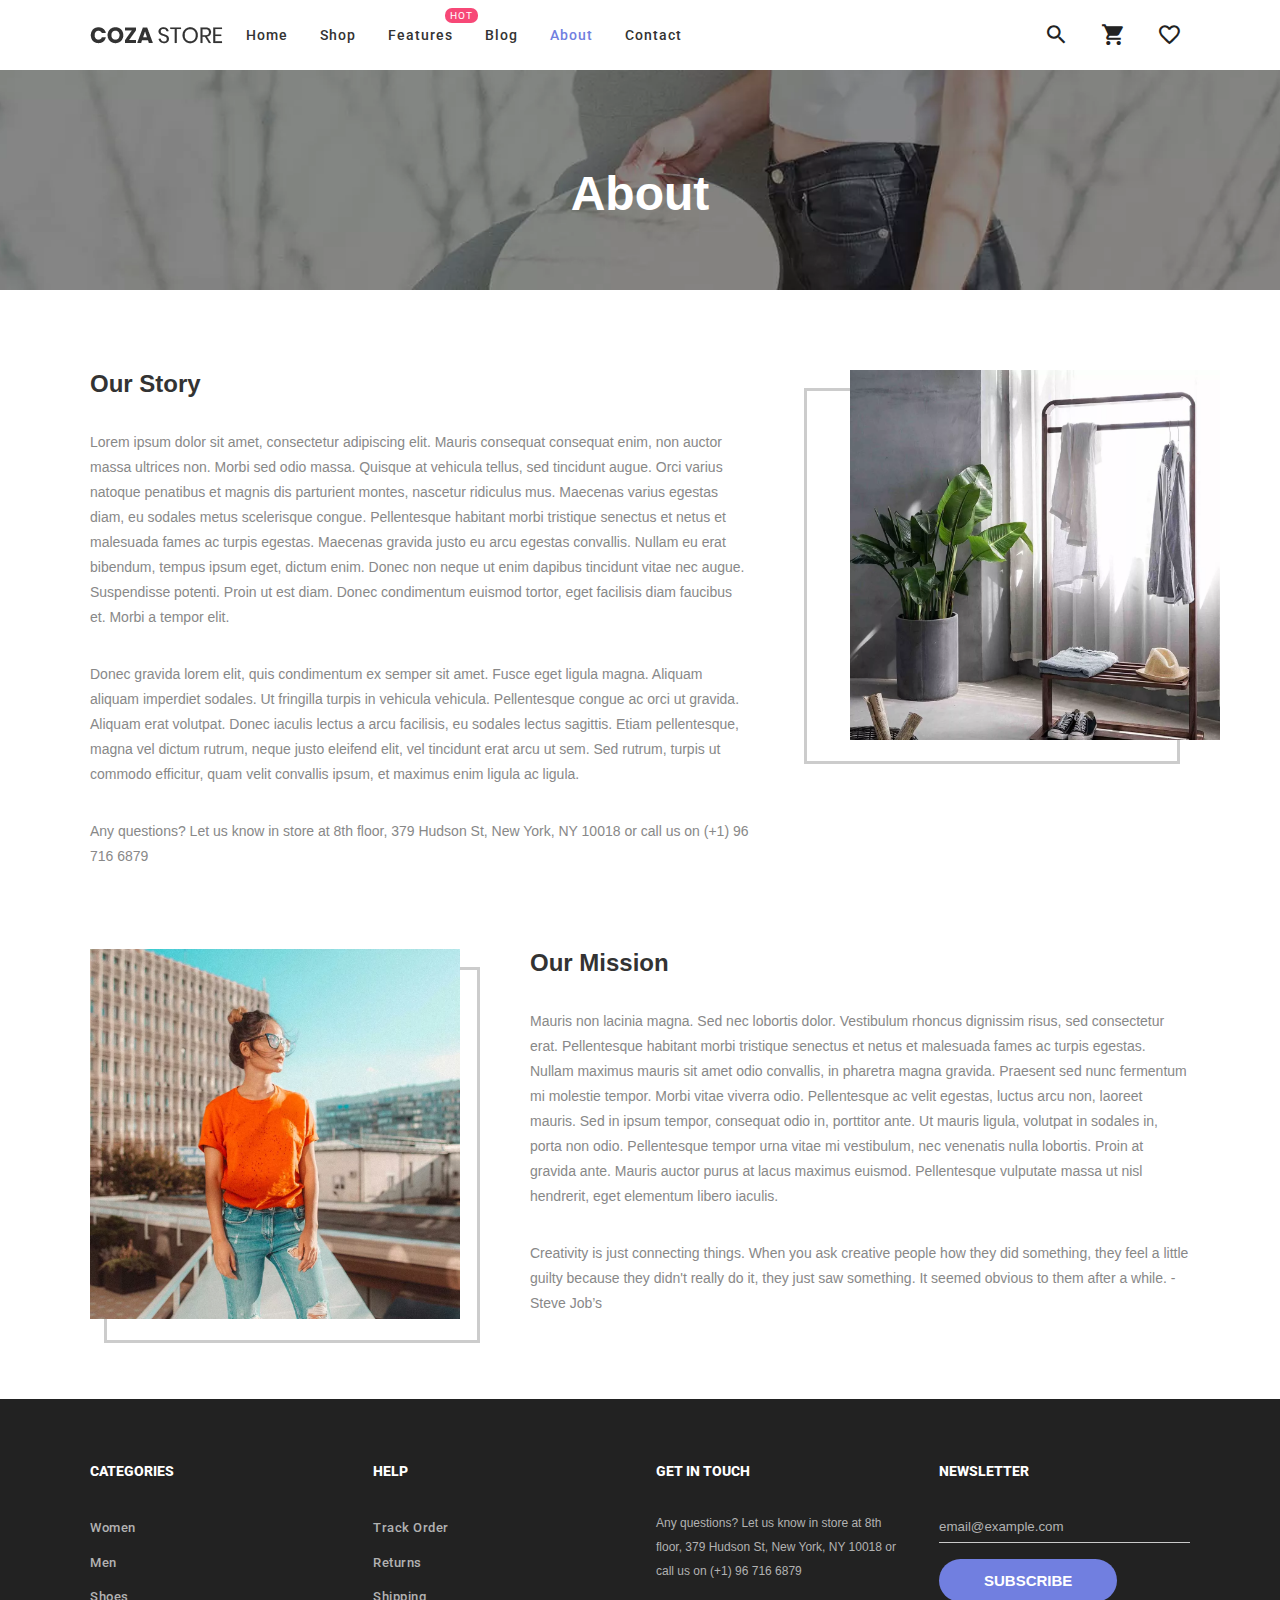
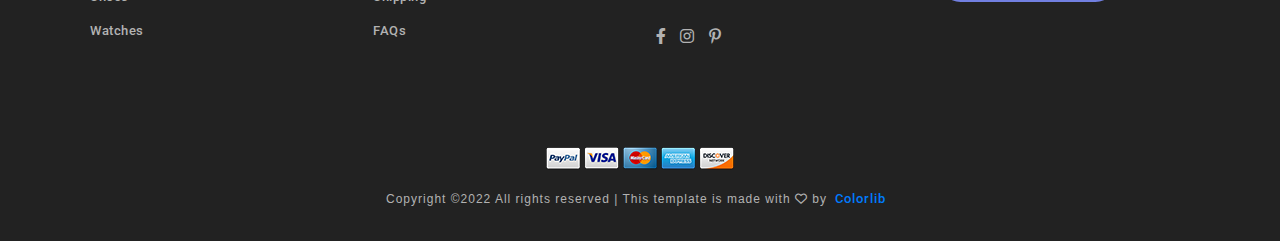
==== assets/pages/about.html @ a1674308 "added the projects files" ====
<!DOCTYPE html>
<html lang="en">
  <head>
    <meta charset="UTF-8" />
    <meta http-equiv="X-UA-Compatible" content="IE=edge" />
    <meta name="viewport" content="width=device-width, initial-scale=1.0" />
    <link rel="stylesheet" href="../../index.css" />
    <link rel="stylesheet" href="../css/all.min.css" />
    <link rel="stylesheet" href="../css/about.css" />
    <link rel="preconnect" href="https://fonts.googleapis.com" />
    <link rel="preconnect" href="https://fonts.gstatic.com" crossorigin />
    <link
      href="https://fonts.googleapis.com/css2?family=Roboto:wght@500&display=swap"
      rel="stylesheet"
    />
    <!-- material-design-iconic  -->
    <link
      rel="stylesheet"
      href="../material-design-iconic-font/css/material-design-iconic-font.min.css"
    />
    <title>About</title>
  </head>
  <body>
    <header>
      <div class="logo">
        <img src="../images/logo.png" alt="logo" />
      </div>
      <nav>
      <ul class="main-menu">
        <div class="home">
          <li>
            <a href="../../index.html" style="padding-bottom: 3rem">Home</a>
            <ul class="sub-menu">
              <li><a href="#">Homepage 1</a></li>
              <li><a href="#">Homepage 2</a></li>
              <li><a href="#">Homepage 3</a></li>
            </ul>
          </li>
        </div>
        <li><a href="shop.html">Shop</a></li>
        <li>
          <span>HOT</span>
          <a href="features.html">Features</a>
        </li>
        <li><a href="blog.html">Blog</a></li>
        <li><a href="about.html">About</a></li>
        <li><a href="contact.html">Contact</a></li>
      </ul>
    </nav>
      <div class="header-icons">
        <i class="zmdi zmdi-search"></i>
        <i class="zmdi zmdi-shopping-cart"></i>
        <i class="zmdi zmdi-favorite-outline"></i>
      </div>
    </header>
    <div class="empty"></div>
    <button onclick="topFunction()" id="myBtn" title="Go to top">
      <i class="fa-solid fa-angle-up"></i>
    </button>
    <div class="about-img">
      <h1>About</h1>
    </div>
    <div class="about">
      <div class="text">
        <h2>Our Story</h2>
        <p>
          Lorem ipsum dolor sit amet, consectetur adipiscing elit. Mauris
          consequat consequat enim, non auctor massa ultrices non. Morbi sed
          odio massa. Quisque at vehicula tellus, sed tincidunt augue. Orci
          varius natoque penatibus et magnis dis parturient montes, nascetur
          ridiculus mus. Maecenas varius egestas diam, eu sodales metus
          scelerisque congue. Pellentesque habitant morbi tristique senectus et
          netus et malesuada fames ac turpis egestas. Maecenas gravida justo eu
          arcu egestas convallis. Nullam eu erat bibendum, tempus ipsum eget,
          dictum enim. Donec non neque ut enim dapibus tincidunt vitae nec
          augue. Suspendisse potenti. Proin ut est diam. Donec condimentum
          euismod tortor, eget facilisis diam faucibus et. Morbi a tempor elit.
        </p>
        <p>
          Donec gravida lorem elit, quis condimentum ex semper sit amet. Fusce
          eget ligula magna. Aliquam aliquam imperdiet sodales. Ut fringilla
          turpis in vehicula vehicula. Pellentesque congue ac orci ut gravida.
          Aliquam erat volutpat. Donec iaculis lectus a arcu facilisis, eu
          sodales lectus sagittis. Etiam pellentesque, magna vel dictum rutrum,
          neque justo eleifend elit, vel tincidunt erat arcu ut sem. Sed rutrum,
          turpis ut commodo efficitur, quam velit convallis ipsum, et maximus
          enim ligula ac ligula.
        </p>
        <p>
          Any questions? Let us know in store at 8th floor, 379 Hudson St, New
          York, NY 10018 or call us on (+1) 96 716 6879
        </p>
      </div>
      <div class="right">
        <div class="frame-border">
          <div class="frame">
            <img src="../images/about-01.jpg.webp" alt="" />
          </div>
        </div>
      </div>
    </div>
    <div class="about">
      <div class="right">
        <div class="frame-border-2">
          <div class="frame-2">
            <img src="../images/about-02.jpg.webp" alt="" />
          </div>
        </div>
      </div>
      <div class="text">
        <h2>Our Mission</h2>
        <p>
          Mauris non lacinia magna. Sed nec lobortis dolor. Vestibulum rhoncus
          dignissim risus, sed consectetur erat. Pellentesque habitant morbi
          tristique senectus et netus et malesuada fames ac turpis egestas.
          Nullam maximus mauris sit amet odio convallis, in pharetra magna
          gravida. Praesent sed nunc fermentum mi molestie tempor. Morbi vitae
          viverra odio. Pellentesque ac velit egestas, luctus arcu non, laoreet
          mauris. Sed in ipsum tempor, consequat odio in, porttitor ante. Ut
          mauris ligula, volutpat in sodales in, porta non odio. Pellentesque
          tempor urna vitae mi vestibulum, nec venenatis nulla lobortis. Proin
          at gravida ante. Mauris auctor purus at lacus maximus euismod.
          Pellentesque vulputate massa ut nisl hendrerit, eget elementum libero
          iaculis.
        </p>
        <p>
          Creativity is just connecting things. When you ask creative people how
          they did something, they feel a little guilty because they didn't
          really do it, they just saw something. It seemed obvious to them after
          a while. - Steve Job’s
        </p>
      </div>
    </div>
    <footer>
      <div class="footer-top">
        <div>
          <h4>CATEGORIES</h4>
          <a href="#">Women</a>
          <a href="#">Men</a>
          <a href="#">Shoes</a>
          <a href="#">Watches</a>
        </div>
        <div>
          <h4>HELP</h4>
          <a href="#">Track Order</a>
          <a href="#">Returns</a>
          <a href="#">Shipping</a>
          <a href="#">FAQs</a>
        </div>
        <div>
          <h4>GET IN TOUCH</h4>
          <p>
            Any questions? Let us know in store at 8th floor, 379 Hudson St, New York,
            NY 10018 or call us on (+1) 96 716 6879
          </p>
          <div class="socials">
            <i class="fa-brands fa-facebook-f"></i>
            <i class="fa-brands fa-instagram"></i>
            <i class="fa-brands fa-pinterest-p"></i>
          </div>
        </div>
        <div class="subscribe">
          <h4>NEWSLETTER</h4>
          <input type="text" placeholder="email@example.com" />
          <button type="submit" class="btn">SUBSCRIBE</button>
        </div>
      </div>
      <div class="footer-bottom">
        <div class="pay">
          <img
            src="/assets/images/xicon-pay-01.png.pagespeed.ic.xvOr_mBxdb.png"
            alt=""
          />
          <img
            src="/assets/images/xicon-pay-02.png.pagespeed.ic.rg_hDWQXGj.png"
            alt=""
          />
          <img
            src="/assets/images/xicon-pay-03.png.pagespeed.ic.oQPI6u_CWi.png"
            alt=""
          />
          <img
            src="/assets/images/xicon-pay-04.png.pagespeed.ic.lQoKBVZlWg.png"
            alt=""
          />
          <img
            src="/assets/images/xicon-pay-05.png.pagespeed.ic.x0LpVPNXiU.png"
            alt=""
          />
        </div>
        <p>
          Copyright ©2022 All rights reserved | This template is made with
          <i class="fa-regular fa-heart"></i> by<a href="#">Colorlib</a>
        </p>
      </div>
    </footer>
    <!-- jQuery -->
    <script
      type="text/javascript"
      src="https://ajax.googleapis.com/ajax/libs/jquery/1.11.3/jquery.min.js"
    ></script>
    <script
      src="https://code.jquery.com/jquery-3.3.1.min.js"
      integrity="sha384-tsQFqpEReu7ZLhBV2VZlAu7zcOV+rXbYlF2cqB8txI/8aZajjp4Bqd+V6D5IgvKT"
      crossorigin="anonymous"
    ></script>
    <script src="jquery-gallery.js"></script>
    <script src="../../index.js"></script>
  </body>
</html>
---- index.css ----
@import "./assets/css/home.css";

/* Global Rules*/
* {
  margin: 0;
  padding: 0;
  border: 0;
  outline: 0;
  box-sizing: border-box;
  list-style: none;
  text-decoration: none;
}
html {
  scroll-behavior: smooth;
}
body {
  font-family: Arial, sans-serif;
}
:root {
  --secondary-color: #717fe0;
  --footer-color: #222;
  --up-color-footer: #495081;
  --up-color-default: #b8bff0;
  --img-bg-color: #d7dbdc;
  --text-color: #5b5b5a;
  --section-padding: 90px;
  --border-color: #e6e6e6;
}
.btn {
  background-color: var(--secondary-color);
  color: #fff;
  border: none;
  padding: 17px 40px;
  border-radius: 30px;
  font-size: 15px;
  font-weight: 600;
  cursor: pointer;
  transition: 0.5s;
}
.btn:hover {
  background-color: var(--footer-color);
}
#myBtn {
  display: none;
  position: fixed;
  bottom: 0px;
  right: 40px;
  z-index: 99;
  font-size: 16px;
  border: none;
  outline: none;
  background-color: rgb(113, 127, 224, 0.5);
  color: #fff;
  cursor: pointer;
  padding: 10px 14px;
  transition: 0.3s;
}

#myBtn:hover {
  background-color: #717fe0;
  transition: 0.3s;
}
/* End Global Rules*/
---- assets/css/about.css ----
@import "../../index.css";
header {
  position: fixed;
  display: flex;
  justify-content: space-between;
  align-items: center;
  background-color: #fff;
  height: 70px;
  padding-left: var(--section-padding);
  padding-right: var(--section-padding);
  width: 100%;
  z-index: 9999;
  transition: all 0.2s ease-in-out;
  -webkit-transition: all 0.2s ease-in-out;
}
header.stick {
  height: 70px;
  transition: all 0.3s ease-in-out;
  -webkit-transition: all 0.3s ease-in-out;
  background-color: #fff;
  box-shadow: 0 0 2px 0px gray;
}
.empty {
  width: 100%;
  height: 70px;
  background-color: #fff;
}
.about-img {
  background-image: url("../images/bg-01.jpg.webp");
  background-size: cover;
  background-position: center center;
  width: 100%;
  height: 220px;
}
.about-img h1 {
  text-align: center;
  color: #fff;
  font-size: 3rem;
  position: relative;
  top: 6rem;
}
.about {
  padding-left: var(--section-padding);
  padding-right: var(--section-padding);
  display: flex;
  justify-content: space-between;
  margin-top: 5rem;
  margin-bottom: 5rem;
}
.about .text {
  width: 60%;
}
.about .text h2 {
  font-weight: 900;
  color: #333;
}
.about .text p {
  color: #888;
  padding-top: 2rem;
  font-weight: 100;
  font-family: Arial, sans-serif;
  font-size: 14px;
  line-height: 1.7857;
}
.right {
  position: relative;
  width: 40%;
}
.frame {
  width: 370px;
  height: 370px;
  position: relative;
  overflow: hidden;
  margin-left: 100px;
}
.frame-border::before {
  content: "";
  position: absolute;
  width: 370px;
  height: 370px;
  border: 3px solid #ccc;
  top: 18px;
  right: 10px;
}
.right img {
  width: 370px;
  position: relative;
  transition: 0.8s ease-in-out;
}
.frame:hover img {
  transform: scale(1.1);
  transition: 0.7s ease-in-out;
}
.frame-2 {
  width: 370px;
  height: 370px;
  position: relative;
  overflow: hidden;
}
.frame-border-2::before {
  content: "";
  position: absolute;
  width: 370px;
  height: 370px;
  border: 3px solid #ccc;
  top: 18px;
  left: 14px;
}
.frame:hover img,
.frame-2:hover img {
  transform: scale(1.1);
  transition: 0.7s ease-in-out;
}
---- assets/material-design-iconic-font/css/material-design-iconic-font.min.css ----
@font-face{font-family:Material-Design-Iconic-Font;src:url(../fonts/Material-Design-Iconic-Font.woff2?v=2.2.0) format('woff2'),url(../fonts/Material-Design-Iconic-Font.woff?v=2.2.0) format('woff'),url(../fonts/Material-Design-Iconic-Font.ttf?v=2.2.0) format('truetype')}.zmdi{display:inline-block;font:normal normal normal 14px/1 'Material-Design-Iconic-Font';font-size:inherit;text-rendering:auto;-webkit-font-smoothing:antialiased;-moz-osx-font-smoothing:grayscale}.zmdi-hc-lg{font-size:1.33333333em;line-height:.75em;vertical-align:-15%}.zmdi-hc-2x{font-size:2em}.zmdi-hc-3x{font-size:3em}.zmdi-hc-4x{font-size:4em}.zmdi-hc-5x{font-size:5em}.zmdi-hc-fw{width:1.28571429em;text-align:center}.zmdi-hc-ul{padding-left:0;margin-left:2.14285714em;list-style-type:none}.zmdi-hc-ul>li{position:relative}.zmdi-hc-li{position:absolute;left:-2.14285714em;width:2.14285714em;top:.14285714em;text-align:center}.zmdi-hc-li.zmdi-hc-lg{left:-1.85714286em}.zmdi-hc-border{padding:.1em .25em;border:solid .1em #9e9e9e;border-radius:2px}.zmdi-hc-border-circle{padding:.1em .25em;border:solid .1em #9e9e9e;border-radius:50%}.zmdi.pull-left{float:left;margin-right:.15em}.zmdi.pull-right{float:right;margin-left:.15em}.zmdi-hc-spin{-webkit-animation:zmdi-spin 1.5s infinite linear;animation:zmdi-spin 1.5s infinite linear}.zmdi-hc-spin-reverse{-webkit-animation:zmdi-spin-reverse 1.5s infinite linear;animation:zmdi-spin-reverse 1.5s infinite linear}@-webkit-keyframes zmdi-spin{0%{-webkit-transform:rotate(0deg);transform:rotate(0deg)}100%{-webkit-transform:rotate(359deg);transform:rotate(359deg)}}@keyframes zmdi-spin{0%{-webkit-transform:rotate(0deg);transform:rotate(0deg)}100%{-webkit-transform:rotate(359deg);transform:rotate(359deg)}}@-webkit-keyframes zmdi-spin-reverse{0%{-webkit-transform:rotate(0deg);transform:rotate(0deg)}100%{-webkit-transform:rotate(-359deg);transform:rotate(-359deg)}}@keyframes zmdi-spin-reverse{0%{-webkit-transform:rotate(0deg);transform:rotate(0deg)}100%{-webkit-transform:rotate(-359deg);transform:rotate(-359deg)}}.zmdi-hc-rotate-90{-webkit-transform:rotate(90deg);-ms-transform:rotate(90deg);transform:rotate(90deg)}.zmdi-hc-rotate-180{-webkit-transform:rotate(180deg);-ms-transform:rotate(180deg);transform:rotate(180deg)}.zmdi-hc-rotate-270{-webkit-transform:rotate(270deg);-ms-transform:rotate(270deg);transform:rotate(270deg)}.zmdi-hc-flip-horizontal{-webkit-transform:scale(-1,1);-ms-transform:scale(-1,1);transform:scale(-1,1)}.zmdi-hc-flip-vertical{-webkit-transform:scale(1,-1);-ms-transform:scale(1,-1);transform:scale(1,-1)}.zmdi-hc-stack{position:relative;display:inline-block;width:2em;height:2em;line-height:2em;vertical-align:middle}.zmdi-hc-stack-1x,.zmdi-hc-stack-2x{position:absolute;left:0;width:100%;text-align:center}.zmdi-hc-stack-1x{line-height:inherit}.zmdi-hc-stack-2x{font-size:2em}.zmdi-hc-inverse{color:#fff}.zmdi-3d-rotation:before{content:'\f101'}.zmdi-airplane-off:before{content:'\f102'}.zmdi-airplane:before{content:'\f103'}.zmdi-album:before{content:'\f104'}.zmdi-archive:before{content:'\f105'}.zmdi-assignment-account:before{content:'\f106'}.zmdi-assignment-alert:before{content:'\f107'}.zmdi-assignment-check:before{content:'\f108'}.zmdi-assignment-o:before{content:'\f109'}.zmdi-assignment-return:before{content:'\f10a'}.zmdi-assignment-returned:before{content:'\f10b'}.zmdi-assignment:before{content:'\f10c'}.zmdi-attachment-alt:before{content:'\f10d'}.zmdi-attachment:before{content:'\f10e'}.zmdi-audio:before{content:'\f10f'}.zmdi-badge-check:before{content:'\f110'}.zmdi-balance-wallet:before{content:'\f111'}.zmdi-balance:before{content:'\f112'}.zmdi-battery-alert:before{content:'\f113'}.zmdi-battery-flash:before{content:'\f114'}.zmdi-battery-unknown:before{content:'\f115'}.zmdi-battery:before{content:'\f116'}.zmdi-bike:before{content:'\f117'}.zmdi-block-alt:before{content:'\f118'}.zmdi-block:before{content:'\f119'}.zmdi-boat:before{content:'\f11a'}.zmdi-book-image:before{content:'\f11b'}.zmdi-book:before{content:'\f11c'}.zmdi-bookmark-outline:before{content:'\f11d'}.zmdi-bookmark:before{content:'\f11e'}.zmdi-brush:before{content:'\f11f'}.zmdi-bug:before{content:'\f120'}.zmdi-bus:before{content:'\f121'}.zmdi-cake:before{content:'\f122'}.zmdi-car-taxi:before{content:'\f123'}.zmdi-car-wash:before{content:'\f124'}.zmdi-car:before{content:'\f125'}.zmdi-card-giftcard:before{content:'\f126'}.zmdi-card-membership:before{content:'\f127'}.zmdi-card-travel:before{content:'\f128'}.zmdi-card:before{content:'\f129'}.zmdi-case-check:before{content:'\f12a'}.zmdi-case-download:before{content:'\f12b'}.zmdi-case-play:before{content:'\f12c'}.zmdi-case:before{content:'\f12d'}.zmdi-cast-connected:before{content:'\f12e'}.zmdi-cast:before{content:'\f12f'}.zmdi-chart-donut:before{content:'\f130'}.zmdi-chart:before{content:'\f131'}.zmdi-city-alt:before{content:'\f132'}.zmdi-city:before{content:'\f133'}.zmdi-close-circle-o:before{content:'\f134'}.zmdi-close-circle:before{content:'\f135'}.zmdi-close:before{content:'\f136'}.zmdi-cocktail:before{content:'\f137'}.zmdi-code-setting:before{content:'\f138'}.zmdi-code-smartphone:before{content:'\f139'}.zmdi-code:before{content:'\f13a'}.zmdi-coffee:before{content:'\f13b'}.zmdi-collection-bookmark:before{content:'\f13c'}.zmdi-collection-case-play:before{content:'\f13d'}.zmdi-collection-folder-image:before{content:'\f13e'}.zmdi-collection-image-o:before{content:'\f13f'}.zmdi-collection-image:before{content:'\f140'}.zmdi-collection-item-1:before{content:'\f141'}.zmdi-collection-item-2:before{content:'\f142'}.zmdi-collection-item-3:before{content:'\f143'}.zmdi-collection-item-4:before{content:'\f144'}.zmdi-collection-item-5:before{content:'\f145'}.zmdi-collection-item-6:before{content:'\f146'}.zmdi-collection-item-7:before{content:'\f147'}.zmdi-collection-item-8:before{content:'\f148'}.zmdi-collection-item-9-plus:before{content:'\f149'}.zmdi-collection-item-9:before{content:'\f14a'}.zmdi-collection-item:before{content:'\f14b'}.zmdi-collection-music:before{content:'\f14c'}.zmdi-collection-pdf:before{content:'\f14d'}.zmdi-collection-plus:before{content:'\f14e'}.zmdi-collection-speaker:before{content:'\f14f'}.zmdi-collection-text:before{content:'\f150'}.zmdi-collection-video:before{content:'\f151'}.zmdi-compass:before{content:'\f152'}.zmdi-cutlery:before{content:'\f153'}.zmdi-delete:before{content:'\f154'}.zmdi-dialpad:before{content:'\f155'}.zmdi-dns:before{content:'\f156'}.zmdi-drink:before{content:'\f157'}.zmdi-edit:before{content:'\f158'}.zmdi-email-open:before{content:'\f159'}.zmdi-email:before{content:'\f15a'}.zmdi-eye-off:before{content:'\f15b'}.zmdi-eye:before{content:'\f15c'}.zmdi-eyedropper:before{content:'\f15d'}.zmdi-favorite-outline:before{content:'\f15e'}.zmdi-favorite:before{content:'\f15f'}.zmdi-filter-list:before{content:'\f160'}.zmdi-fire:before{content:'\f161'}.zmdi-flag:before{content:'\f162'}.zmdi-flare:before{content:'\f163'}.zmdi-flash-auto:before{content:'\f164'}.zmdi-flash-off:before{content:'\f165'}.zmdi-flash:before{content:'\f166'}.zmdi-flip:before{content:'\f167'}.zmdi-flower-alt:before{content:'\f168'}.zmdi-flower:before{content:'\f169'}.zmdi-font:before{content:'\f16a'}.zmdi-fullscreen-alt:before{content:'\f16b'}.zmdi-fullscreen-exit:before{content:'\f16c'}.zmdi-fullscreen:before{content:'\f16d'}.zmdi-functions:before{content:'\f16e'}.zmdi-gas-station:before{content:'\f16f'}.zmdi-gesture:before{content:'\f170'}.zmdi-globe-alt:before{content:'\f171'}.zmdi-globe-lock:before{content:'\f172'}.zmdi-globe:before{content:'\f173'}.zmdi-graduation-cap:before{content:'\f174'}.zmdi-home:before{content:'\f175'}.zmdi-hospital-alt:before{content:'\f176'}.zmdi-hospital:before{content:'\f177'}.zmdi-hotel:before{content:'\f178'}.zmdi-hourglass-alt:before{content:'\f179'}.zmdi-hourglass-outline:before{content:'\f17a'}.zmdi-hourglass:before{content:'\f17b'}.zmdi-http:before{content:'\f17c'}.zmdi-image-alt:before{content:'\f17d'}.zmdi-image-o:before{content:'\f17e'}.zmdi-image:before{content:'\f17f'}.zmdi-inbox:before{content:'\f180'}.zmdi-invert-colors-off:before{content:'\f181'}.zmdi-invert-colors:before{content:'\f182'}.zmdi-key:before{content:'\f183'}.zmdi-label-alt-outline:before{content:'\f184'}.zmdi-label-alt:before{content:'\f185'}.zmdi-label-heart:before{content:'\f186'}.zmdi-label:before{content:'\f187'}.zmdi-labels:before{content:'\f188'}.zmdi-lamp:before{content:'\f189'}.zmdi-landscape:before{content:'\f18a'}.zmdi-layers-off:before{content:'\f18b'}.zmdi-layers:before{content:'\f18c'}.zmdi-library:before{content:'\f18d'}.zmdi-link:before{content:'\f18e'}.zmdi-lock-open:before{content:'\f18f'}.zmdi-lock-outline:before{content:'\f190'}.zmdi-lock:before{content:'\f191'}.zmdi-mail-reply-all:before{content:'\f192'}.zmdi-mail-reply:before{content:'\f193'}.zmdi-mail-send:before{content:'\f194'}.zmdi-mall:before{content:'\f195'}.zmdi-map:before{content:'\f196'}.zmdi-menu:before{content:'\f197'}.zmdi-money-box:before{content:'\f198'}.zmdi-money-off:before{content:'\f199'}.zmdi-money:before{content:'\f19a'}.zmdi-more-vert:before{content:'\f19b'}.zmdi-more:before{content:'\f19c'}.zmdi-movie-alt:before{content:'\f19d'}.zmdi-movie:before{content:'\f19e'}.zmdi-nature-people:before{content:'\f19f'}.zmdi-nature:before{content:'\f1a0'}.zmdi-navigation:before{content:'\f1a1'}.zmdi-open-in-browser:before{content:'\f1a2'}.zmdi-open-in-new:before{content:'\f1a3'}.zmdi-palette:before{content:'\f1a4'}.zmdi-parking:before{content:'\f1a5'}.zmdi-pin-account:before{content:'\f1a6'}.zmdi-pin-assistant:before{content:'\f1a7'}.zmdi-pin-drop:before{content:'\f1a8'}.zmdi-pin-help:before{content:'\f1a9'}.zmdi-pin-off:before{content:'\f1aa'}.zmdi-pin:before{content:'\f1ab'}.zmdi-pizza:before{content:'\f1ac'}.zmdi-plaster:before{content:'\f1ad'}.zmdi-power-setting:before{content:'\f1ae'}.zmdi-power:before{content:'\f1af'}.zmdi-print:before{content:'\f1b0'}.zmdi-puzzle-piece:before{content:'\f1b1'}.zmdi-quote:before{content:'\f1b2'}.zmdi-railway:before{content:'\f1b3'}.zmdi-receipt:before{content:'\f1b4'}.zmdi-refresh-alt:before{content:'\f1b5'}.zmdi-refresh-sync-alert:before{content:'\f1b6'}.zmdi-refresh-sync-off:before{content:'\f1b7'}.zmdi-refresh-sync:before{content:'\f1b8'}.zmdi-refresh:before{content:'\f1b9'}.zmdi-roller:before{content:'\f1ba'}.zmdi-ruler:before{content:'\f1bb'}.zmdi-scissors:before{content:'\f1bc'}.zmdi-screen-rotation-lock:before{content:'\f1bd'}.zmdi-screen-rotation:before{content:'\f1be'}.zmdi-search-for:before{content:'\f1bf'}.zmdi-search-in-file:before{content:'\f1c0'}.zmdi-search-in-page:before{content:'\f1c1'}.zmdi-search-replace:before{content:'\f1c2'}.zmdi-search:before{content:'\f1c3'}.zmdi-seat:before{content:'\f1c4'}.zmdi-settings-square:before{content:'\f1c5'}.zmdi-settings:before{content:'\f1c6'}.zmdi-shield-check:before{content:'\f1c7'}.zmdi-shield-security:before{content:'\f1c8'}.zmdi-shopping-basket:before{content:'\f1c9'}.zmdi-shopping-cart-plus:before{content:'\f1ca'}.zmdi-shopping-cart:before{content:'\f1cb'}.zmdi-sign-in:before{content:'\f1cc'}.zmdi-sort-amount-asc:before{content:'\f1cd'}.zmdi-sort-amount-desc:before{content:'\f1ce'}.zmdi-sort-asc:before{content:'\f1cf'}.zmdi-sort-desc:before{content:'\f1d0'}.zmdi-spellcheck:before{content:'\f1d1'}.zmdi-storage:before{content:'\f1d2'}.zmdi-store-24:before{content:'\f1d3'}.zmdi-store:before{content:'\f1d4'}.zmdi-subway:before{content:'\f1d5'}.zmdi-sun:before{content:'\f1d6'}.zmdi-tab-unselected:before{content:'\f1d7'}.zmdi-tab:before{content:'\f1d8'}.zmdi-tag-close:before{content:'\f1d9'}.zmdi-tag-more:before{content:'\f1da'}.zmdi-tag:before{content:'\f1db'}.zmdi-thumb-down:before{content:'\f1dc'}.zmdi-thumb-up-down:before{content:'\f1dd'}.zmdi-thumb-up:before{content:'\f1de'}.zmdi-ticket-star:before{content:'\f1df'}.zmdi-toll:before{content:'\f1e0'}.zmdi-toys:before{content:'\f1e1'}.zmdi-traffic:before{content:'\f1e2'}.zmdi-translate:before{content:'\f1e3'}.zmdi-triangle-down:before{content:'\f1e4'}.zmdi-triangle-up:before{content:'\f1e5'}.zmdi-truck:before{content:'\f1e6'}.zmdi-turning-sign:before{content:'\f1e7'}.zmdi-wallpaper:before{content:'\f1e8'}.zmdi-washing-machine:before{content:'\f1e9'}.zmdi-window-maximize:before{content:'\f1ea'}.zmdi-window-minimize:before{content:'\f1eb'}.zmdi-window-restore:before{content:'\f1ec'}.zmdi-wrench:before{content:'\f1ed'}.zmdi-zoom-in:before{content:'\f1ee'}.zmdi-zoom-out:before{content:'\f1ef'}.zmdi-alert-circle-o:before{content:'\f1f0'}.zmdi-alert-circle:before{content:'\f1f1'}.zmdi-alert-octagon:before{content:'\f1f2'}.zmdi-alert-polygon:before{content:'\f1f3'}.zmdi-alert-triangle:before{content:'\f1f4'}.zmdi-help-outline:before{content:'\f1f5'}.zmdi-help:before{content:'\f1f6'}.zmdi-info-outline:before{content:'\f1f7'}.zmdi-info:before{content:'\f1f8'}.zmdi-notifications-active:before{content:'\f1f9'}.zmdi-notifications-add:before{content:'\f1fa'}.zmdi-notifications-none:before{content:'\f1fb'}.zmdi-notifications-off:before{content:'\f1fc'}.zmdi-notifications-paused:before{content:'\f1fd'}.zmdi-notifications:before{content:'\f1fe'}.zmdi-account-add:before{content:'\f1ff'}.zmdi-account-box-mail:before{content:'\f200'}.zmdi-account-box-o:before{content:'\f201'}.zmdi-account-box-phone:before{content:'\f202'}.zmdi-account-box:before{content:'\f203'}.zmdi-account-calendar:before{content:'\f204'}.zmdi-account-circle:before{content:'\f205'}.zmdi-account-o:before{content:'\f206'}.zmdi-account:before{content:'\f207'}.zmdi-accounts-add:before{content:'\f208'}.zmdi-accounts-alt:before{content:'\f209'}.zmdi-accounts-list-alt:before{content:'\f20a'}.zmdi-accounts-list:before{content:'\f20b'}.zmdi-accounts-outline:before{content:'\f20c'}.zmdi-accounts:before{content:'\f20d'}.zmdi-face:before{content:'\f20e'}.zmdi-female:before{content:'\f20f'}.zmdi-male-alt:before{content:'\f210'}.zmdi-male-female:before{content:'\f211'}.zmdi-male:before{content:'\f212'}.zmdi-mood-bad:before{content:'\f213'}.zmdi-mood:before{content:'\f214'}.zmdi-run:before{content:'\f215'}.zmdi-walk:before{content:'\f216'}.zmdi-cloud-box:before{content:'\f217'}.zmdi-cloud-circle:before{content:'\f218'}.zmdi-cloud-done:before{content:'\f219'}.zmdi-cloud-download:before{content:'\f21a'}.zmdi-cloud-off:before{content:'\f21b'}.zmdi-cloud-outline-alt:before{content:'\f21c'}.zmdi-cloud-outline:before{content:'\f21d'}.zmdi-cloud-upload:before{content:'\f21e'}.zmdi-cloud:before{content:'\f21f'}.zmdi-download:before{content:'\f220'}.zmdi-file-plus:before{content:'\f221'}.zmdi-file-text:before{content:'\f222'}.zmdi-file:before{content:'\f223'}.zmdi-folder-outline:before{content:'\f224'}.zmdi-folder-person:before{content:'\f225'}.zmdi-folder-star-alt:before{content:'\f226'}.zmdi-folder-star:before{content:'\f227'}.zmdi-folder:before{content:'\f228'}.zmdi-gif:before{content:'\f229'}.zmdi-upload:before{content:'\f22a'}.zmdi-border-all:before{content:'\f22b'}.zmdi-border-bottom:before{content:'\f22c'}.zmdi-border-clear:before{content:'\f22d'}.zmdi-border-color:before{content:'\f22e'}.zmdi-border-horizontal:before{content:'\f22f'}.zmdi-border-inner:before{content:'\f230'}.zmdi-border-left:before{content:'\f231'}.zmdi-border-outer:before{content:'\f232'}.zmdi-border-right:before{content:'\f233'}.zmdi-border-style:before{content:'\f234'}.zmdi-border-top:before{content:'\f235'}.zmdi-border-vertical:before{content:'\f236'}.zmdi-copy:before{content:'\f237'}.zmdi-crop:before{content:'\f238'}.zmdi-format-align-center:before{content:'\f239'}.zmdi-format-align-justify:before{content:'\f23a'}.zmdi-format-align-left:before{content:'\f23b'}.zmdi-format-align-right:before{content:'\f23c'}.zmdi-format-bold:before{content:'\f23d'}.zmdi-format-clear-all:before{content:'\f23e'}.zmdi-format-clear:before{content:'\f23f'}.zmdi-format-color-fill:before{content:'\f240'}.zmdi-format-color-reset:before{content:'\f241'}.zmdi-format-color-text:before{content:'\f242'}.zmdi-format-indent-decrease:before{content:'\f243'}.zmdi-format-indent-increase:before{content:'\f244'}.zmdi-format-italic:before{content:'\f245'}.zmdi-format-line-spacing:before{content:'\f246'}.zmdi-format-list-bulleted:before{content:'\f247'}.zmdi-format-list-numbered:before{content:'\f248'}.zmdi-format-ltr:before{content:'\f249'}.zmdi-format-rtl:before{content:'\f24a'}.zmdi-format-size:before{content:'\f24b'}.zmdi-format-strikethrough-s:before{content:'\f24c'}.zmdi-format-strikethrough:before{content:'\f24d'}.zmdi-format-subject:before{content:'\f24e'}.zmdi-format-underlined:before{content:'\f24f'}.zmdi-format-valign-bottom:before{content:'\f250'}.zmdi-format-valign-center:before{content:'\f251'}.zmdi-format-valign-top:before{content:'\f252'}.zmdi-redo:before{content:'\f253'}.zmdi-select-all:before{content:'\f254'}.zmdi-space-bar:before{content:'\f255'}.zmdi-text-format:before{content:'\f256'}.zmdi-transform:before{content:'\f257'}.zmdi-undo:before{content:'\f258'}.zmdi-wrap-text:before{content:'\f259'}.zmdi-comment-alert:before{content:'\f25a'}.zmdi-comment-alt-text:before{content:'\f25b'}.zmdi-comment-alt:before{content:'\f25c'}.zmdi-comment-edit:before{content:'\f25d'}.zmdi-comment-image:before{content:'\f25e'}.zmdi-comment-list:before{content:'\f25f'}.zmdi-comment-more:before{content:'\f260'}.zmdi-comment-outline:before{content:'\f261'}.zmdi-comment-text-alt:before{content:'\f262'}.zmdi-comment-text:before{content:'\f263'}.zmdi-comment-video:before{content:'\f264'}.zmdi-comment:before{content:'\f265'}.zmdi-comments:before{content:'\f266'}.zmdi-check-all:before{content:'\f267'}.zmdi-check-circle-u:before{content:'\f268'}.zmdi-check-circle:before{content:'\f269'}.zmdi-check-square:before{content:'\f26a'}.zmdi-check:before{content:'\f26b'}.zmdi-circle-o:before{content:'\f26c'}.zmdi-circle:before{content:'\f26d'}.zmdi-dot-circle-alt:before{content:'\f26e'}.zmdi-dot-circle:before{content:'\f26f'}.zmdi-minus-circle-outline:before{content:'\f270'}.zmdi-minus-circle:before{content:'\f271'}.zmdi-minus-square:before{content:'\f272'}.zmdi-minus:before{content:'\f273'}.zmdi-plus-circle-o-duplicate:before{content:'\f274'}.zmdi-plus-circle-o:before{content:'\f275'}.zmdi-plus-circle:before{content:'\f276'}.zmdi-plus-square:before{content:'\f277'}.zmdi-plus:before{content:'\f278'}.zmdi-square-o:before{content:'\f279'}.zmdi-star-circle:before{content:'\f27a'}.zmdi-star-half:before{content:'\f27b'}.zmdi-star-outline:before{content:'\f27c'}.zmdi-star:before{content:'\f27d'}.zmdi-bluetooth-connected:before{content:'\f27e'}.zmdi-bluetooth-off:before{content:'\f27f'}.zmdi-bluetooth-search:before{content:'\f280'}.zmdi-bluetooth-setting:before{content:'\f281'}.zmdi-bluetooth:before{content:'\f282'}.zmdi-camera-add:before{content:'\f283'}.zmdi-camera-alt:before{content:'\f284'}.zmdi-camera-bw:before{content:'\f285'}.zmdi-camera-front:before{content:'\f286'}.zmdi-camera-mic:before{content:'\f287'}.zmdi-camera-party-mode:before{content:'\f288'}.zmdi-camera-rear:before{content:'\f289'}.zmdi-camera-roll:before{content:'\f28a'}.zmdi-camera-switch:before{content:'\f28b'}.zmdi-camera:before{content:'\f28c'}.zmdi-card-alert:before{content:'\f28d'}.zmdi-card-off:before{content:'\f28e'}.zmdi-card-sd:before{content:'\f28f'}.zmdi-card-sim:before{content:'\f290'}.zmdi-desktop-mac:before{content:'\f291'}.zmdi-desktop-windows:before{content:'\f292'}.zmdi-device-hub:before{content:'\f293'}.zmdi-devices-off:before{content:'\f294'}.zmdi-devices:before{content:'\f295'}.zmdi-dock:before{content:'\f296'}.zmdi-floppy:before{content:'\f297'}.zmdi-gamepad:before{content:'\f298'}.zmdi-gps-dot:before{content:'\f299'}.zmdi-gps-off:before{content:'\f29a'}.zmdi-gps:before{content:'\f29b'}.zmdi-headset-mic:before{content:'\f29c'}.zmdi-headset:before{content:'\f29d'}.zmdi-input-antenna:before{content:'\f29e'}.zmdi-input-composite:before{content:'\f29f'}.zmdi-input-hdmi:before{content:'\f2a0'}.zmdi-input-power:before{content:'\f2a1'}.zmdi-input-svideo:before{content:'\f2a2'}.zmdi-keyboard-hide:before{content:'\f2a3'}.zmdi-keyboard:before{content:'\f2a4'}.zmdi-laptop-chromebook:before{content:'\f2a5'}.zmdi-laptop-mac:before{content:'\f2a6'}.zmdi-laptop:before{content:'\f2a7'}.zmdi-mic-off:before{content:'\f2a8'}.zmdi-mic-outline:before{content:'\f2a9'}.zmdi-mic-setting:before{content:'\f2aa'}.zmdi-mic:before{content:'\f2ab'}.zmdi-mouse:before{content:'\f2ac'}.zmdi-network-alert:before{content:'\f2ad'}.zmdi-network-locked:before{content:'\f2ae'}.zmdi-network-off:before{content:'\f2af'}.zmdi-network-outline:before{content:'\f2b0'}.zmdi-network-setting:before{content:'\f2b1'}.zmdi-network:before{content:'\f2b2'}.zmdi-phone-bluetooth:before{content:'\f2b3'}.zmdi-phone-end:before{content:'\f2b4'}.zmdi-phone-forwarded:before{content:'\f2b5'}.zmdi-phone-in-talk:before{content:'\f2b6'}.zmdi-phone-locked:before{content:'\f2b7'}.zmdi-phone-missed:before{content:'\f2b8'}.zmdi-phone-msg:before{content:'\f2b9'}.zmdi-phone-paused:before{content:'\f2ba'}.zmdi-phone-ring:before{content:'\f2bb'}.zmdi-phone-setting:before{content:'\f2bc'}.zmdi-phone-sip:before{content:'\f2bd'}.zmdi-phone:before{content:'\f2be'}.zmdi-portable-wifi-changes:before{content:'\f2bf'}.zmdi-portable-wifi-off:before{content:'\f2c0'}.zmdi-portable-wifi:before{content:'\f2c1'}.zmdi-radio:before{content:'\f2c2'}.zmdi-reader:before{content:'\f2c3'}.zmdi-remote-control-alt:before{content:'\f2c4'}.zmdi-remote-control:before{content:'\f2c5'}.zmdi-router:before{content:'\f2c6'}.zmdi-scanner:before{content:'\f2c7'}.zmdi-smartphone-android:before{content:'\f2c8'}.zmdi-smartphone-download:before{content:'\f2c9'}.zmdi-smartphone-erase:before{content:'\f2ca'}.zmdi-smartphone-info:before{content:'\f2cb'}.zmdi-smartphone-iphone:before{content:'\f2cc'}.zmdi-smartphone-landscape-lock:before{content:'\f2cd'}.zmdi-smartphone-landscape:before{content:'\f2ce'}.zmdi-smartphone-lock:before{content:'\f2cf'}.zmdi-smartphone-portrait-lock:before{content:'\f2d0'}.zmdi-smartphone-ring:before{content:'\f2d1'}.zmdi-smartphone-setting:before{content:'\f2d2'}.zmdi-smartphone-setup:before{content:'\f2d3'}.zmdi-smartphone:before{content:'\f2d4'}.zmdi-speaker:before{content:'\f2d5'}.zmdi-tablet-android:before{content:'\f2d6'}.zmdi-tablet-mac:before{content:'\f2d7'}.zmdi-tablet:before{content:'\f2d8'}.zmdi-tv-alt-play:before{content:'\f2d9'}.zmdi-tv-list:before{content:'\f2da'}.zmdi-tv-play:before{content:'\f2db'}.zmdi-tv:before{content:'\f2dc'}.zmdi-usb:before{content:'\f2dd'}.zmdi-videocam-off:before{content:'\f2de'}.zmdi-videocam-switch:before{content:'\f2df'}.zmdi-videocam:before{content:'\f2e0'}.zmdi-watch:before{content:'\f2e1'}.zmdi-wifi-alt-2:before{content:'\f2e2'}.zmdi-wifi-alt:before{content:'\f2e3'}.zmdi-wifi-info:before{content:'\f2e4'}.zmdi-wifi-lock:before{content:'\f2e5'}.zmdi-wifi-off:before{content:'\f2e6'}.zmdi-wifi-outline:before{content:'\f2e7'}.zmdi-wifi:before{content:'\f2e8'}.zmdi-arrow-left-bottom:before{content:'\f2e9'}.zmdi-arrow-left:before{content:'\f2ea'}.zmdi-arrow-merge:before{content:'\f2eb'}.zmdi-arrow-missed:before{content:'\f2ec'}.zmdi-arrow-right-top:before{content:'\f2ed'}.zmdi-arrow-right:before{content:'\f2ee'}.zmdi-arrow-split:before{content:'\f2ef'}.zmdi-arrows:before{content:'\f2f0'}.zmdi-caret-down-circle:before{content:'\f2f1'}.zmdi-caret-down:before{content:'\f2f2'}.zmdi-caret-left-circle:before{content:'\f2f3'}.zmdi-caret-left:before{content:'\f2f4'}.zmdi-caret-right-circle:before{content:'\f2f5'}.zmdi-caret-right:before{content:'\f2f6'}.zmdi-caret-up-circle:before{content:'\f2f7'}.zmdi-caret-up:before{content:'\f2f8'}.zmdi-chevron-down:before{content:'\f2f9'}.zmdi-chevron-left:before{content:'\f2fa'}.zmdi-chevron-right:before{content:'\f2fb'}.zmdi-chevron-up:before{content:'\f2fc'}.zmdi-forward:before{content:'\f2fd'}.zmdi-long-arrow-down:before{content:'\f2fe'}.zmdi-long-arrow-left:before{content:'\f2ff'}.zmdi-long-arrow-return:before{content:'\f300'}.zmdi-long-arrow-right:before{content:'\f301'}.zmdi-long-arrow-tab:before{content:'\f302'}.zmdi-long-arrow-up:before{content:'\f303'}.zmdi-rotate-ccw:before{content:'\f304'}.zmdi-rotate-cw:before{content:'\f305'}.zmdi-rotate-left:before{content:'\f306'}.zmdi-rotate-right:before{content:'\f307'}.zmdi-square-down:before{content:'\f308'}.zmdi-square-right:before{content:'\f309'}.zmdi-swap-alt:before{content:'\f30a'}.zmdi-swap-vertical-circle:before{content:'\f30b'}.zmdi-swap-vertical:before{content:'\f30c'}.zmdi-swap:before{content:'\f30d'}.zmdi-trending-down:before{content:'\f30e'}.zmdi-trending-flat:before{content:'\f30f'}.zmdi-trending-up:before{content:'\f310'}.zmdi-unfold-less:before{content:'\f311'}.zmdi-unfold-more:before{content:'\f312'}.zmdi-apps:before{content:'\f313'}.zmdi-grid-off:before{content:'\f314'}.zmdi-grid:before{content:'\f315'}.zmdi-view-agenda:before{content:'\f316'}.zmdi-view-array:before{content:'\f317'}.zmdi-view-carousel:before{content:'\f318'}.zmdi-view-column:before{content:'\f319'}.zmdi-view-comfy:before{content:'\f31a'}.zmdi-view-compact:before{content:'\f31b'}.zmdi-view-dashboard:before{content:'\f31c'}.zmdi-view-day:before{content:'\f31d'}.zmdi-view-headline:before{content:'\f31e'}.zmdi-view-list-alt:before{content:'\f31f'}.zmdi-view-list:before{content:'\f320'}.zmdi-view-module:before{content:'\f321'}.zmdi-view-quilt:before{content:'\f322'}.zmdi-view-stream:before{content:'\f323'}.zmdi-view-subtitles:before{content:'\f324'}.zmdi-view-toc:before{content:'\f325'}.zmdi-view-web:before{content:'\f326'}.zmdi-view-week:before{content:'\f327'}.zmdi-widgets:before{content:'\f328'}.zmdi-alarm-check:before{content:'\f329'}.zmdi-alarm-off:before{content:'\f32a'}.zmdi-alarm-plus:before{content:'\f32b'}.zmdi-alarm-snooze:before{content:'\f32c'}.zmdi-alarm:before{content:'\f32d'}.zmdi-calendar-alt:before{content:'\f32e'}.zmdi-calendar-check:before{content:'\f32f'}.zmdi-calendar-close:before{content:'\f330'}.zmdi-calendar-note:before{content:'\f331'}.zmdi-calendar:before{content:'\f332'}.zmdi-time-countdown:before{content:'\f333'}.zmdi-time-interval:before{content:'\f334'}.zmdi-time-restore-setting:before{content:'\f335'}.zmdi-time-restore:before{content:'\f336'}.zmdi-time:before{content:'\f337'}.zmdi-timer-off:before{content:'\f338'}.zmdi-timer:before{content:'\f339'}.zmdi-android-alt:before{content:'\f33a'}.zmdi-android:before{content:'\f33b'}.zmdi-apple:before{content:'\f33c'}.zmdi-behance:before{content:'\f33d'}.zmdi-codepen:before{content:'\f33e'}.zmdi-dribbble:before{content:'\f33f'}.zmdi-dropbox:before{content:'\f340'}.zmdi-evernote:before{content:'\f341'}.zmdi-facebook-box:before{content:'\f342'}.zmdi-facebook:before{content:'\f343'}.zmdi-github-box:before{content:'\f344'}.zmdi-github:before{content:'\f345'}.zmdi-google-drive:before{content:'\f346'}.zmdi-google-earth:before{content:'\f347'}.zmdi-google-glass:before{content:'\f348'}.zmdi-google-maps:before{content:'\f349'}.zmdi-google-pages:before{content:'\f34a'}.zmdi-google-play:before{content:'\f34b'}.zmdi-google-plus-box:before{content:'\f34c'}.zmdi-google-plus:before{content:'\f34d'}.zmdi-google:before{content:'\f34e'}.zmdi-instagram:before{content:'\f34f'}.zmdi-language-css3:before{content:'\f350'}.zmdi-language-html5:before{content:'\f351'}.zmdi-language-javascript:before{content:'\f352'}.zmdi-language-python-alt:before{content:'\f353'}.zmdi-language-python:before{content:'\f354'}.zmdi-lastfm:before{content:'\f355'}.zmdi-linkedin-box:before{content:'\f356'}.zmdi-paypal:before{content:'\f357'}.zmdi-pinterest-box:before{content:'\f358'}.zmdi-pocket:before{content:'\f359'}.zmdi-polymer:before{content:'\f35a'}.zmdi-share:before{content:'\f35b'}.zmdi-stackoverflow:before{content:'\f35c'}.zmdi-steam-square:before{content:'\f35d'}.zmdi-steam:before{content:'\f35e'}.zmdi-twitter-box:before{content:'\f35f'}.zmdi-twitter:before{content:'\f360'}.zmdi-vk:before{content:'\f361'}.zmdi-wikipedia:before{content:'\f362'}.zmdi-windows:before{content:'\f363'}.zmdi-aspect-ratio-alt:before{content:'\f364'}.zmdi-aspect-ratio:before{content:'\f365'}.zmdi-blur-circular:before{content:'\f366'}.zmdi-blur-linear:before{content:'\f367'}.zmdi-blur-off:before{content:'\f368'}.zmdi-blur:before{content:'\f369'}.zmdi-brightness-2:before{content:'\f36a'}.zmdi-brightness-3:before{content:'\f36b'}.zmdi-brightness-4:before{content:'\f36c'}.zmdi-brightness-5:before{content:'\f36d'}.zmdi-brightness-6:before{content:'\f36e'}.zmdi-brightness-7:before{content:'\f36f'}.zmdi-brightness-auto:before{content:'\f370'}.zmdi-brightness-setting:before{content:'\f371'}.zmdi-broken-image:before{content:'\f372'}.zmdi-center-focus-strong:before{content:'\f373'}.zmdi-center-focus-weak:before{content:'\f374'}.zmdi-compare:before{content:'\f375'}.zmdi-crop-16-9:before{content:'\f376'}.zmdi-crop-3-2:before{content:'\f377'}.zmdi-crop-5-4:before{content:'\f378'}.zmdi-crop-7-5:before{content:'\f379'}.zmdi-crop-din:before{content:'\f37a'}.zmdi-crop-free:before{content:'\f37b'}.zmdi-crop-landscape:before{content:'\f37c'}.zmdi-crop-portrait:before{content:'\f37d'}.zmdi-crop-square:before{content:'\f37e'}.zmdi-exposure-alt:before{content:'\f37f'}.zmdi-exposure:before{content:'\f380'}.zmdi-filter-b-and-w:before{content:'\f381'}.zmdi-filter-center-focus:before{content:'\f382'}.zmdi-filter-frames:before{content:'\f383'}.zmdi-filter-tilt-shift:before{content:'\f384'}.zmdi-gradient:before{content:'\f385'}.zmdi-grain:before{content:'\f386'}.zmdi-graphic-eq:before{content:'\f387'}.zmdi-hdr-off:before{content:'\f388'}.zmdi-hdr-strong:before{content:'\f389'}.zmdi-hdr-weak:before{content:'\f38a'}.zmdi-hdr:before{content:'\f38b'}.zmdi-iridescent:before{content:'\f38c'}.zmdi-leak-off:before{content:'\f38d'}.zmdi-leak:before{content:'\f38e'}.zmdi-looks:before{content:'\f38f'}.zmdi-loupe:before{content:'\f390'}.zmdi-panorama-horizontal:before{content:'\f391'}.zmdi-panorama-vertical:before{content:'\f392'}.zmdi-panorama-wide-angle:before{content:'\f393'}.zmdi-photo-size-select-large:before{content:'\f394'}.zmdi-photo-size-select-small:before{content:'\f395'}.zmdi-picture-in-picture:before{content:'\f396'}.zmdi-slideshow:before{content:'\f397'}.zmdi-texture:before{content:'\f398'}.zmdi-tonality:before{content:'\f399'}.zmdi-vignette:before{content:'\f39a'}.zmdi-wb-auto:before{content:'\f39b'}.zmdi-eject-alt:before{content:'\f39c'}.zmdi-eject:before{content:'\f39d'}.zmdi-equalizer:before{content:'\f39e'}.zmdi-fast-forward:before{content:'\f39f'}.zmdi-fast-rewind:before{content:'\f3a0'}.zmdi-forward-10:before{content:'\f3a1'}.zmdi-forward-30:before{content:'\f3a2'}.zmdi-forward-5:before{content:'\f3a3'}.zmdi-hearing:before{content:'\f3a4'}.zmdi-pause-circle-outline:before{content:'\f3a5'}.zmdi-pause-circle:before{content:'\f3a6'}.zmdi-pause:before{content:'\f3a7'}.zmdi-play-circle-outline:before{content:'\f3a8'}.zmdi-play-circle:before{content:'\f3a9'}.zmdi-play:before{content:'\f3aa'}.zmdi-playlist-audio:before{content:'\f3ab'}.zmdi-playlist-plus:before{content:'\f3ac'}.zmdi-repeat-one:before{content:'\f3ad'}.zmdi-repeat:before{content:'\f3ae'}.zmdi-replay-10:before{content:'\f3af'}.zmdi-replay-30:before{content:'\f3b0'}.zmdi-replay-5:before{content:'\f3b1'}.zmdi-replay:before{content:'\f3b2'}.zmdi-shuffle:before{content:'\f3b3'}.zmdi-skip-next:before{content:'\f3b4'}.zmdi-skip-previous:before{content:'\f3b5'}.zmdi-stop:before{content:'\f3b6'}.zmdi-surround-sound:before{content:'\f3b7'}.zmdi-tune:before{content:'\f3b8'}.zmdi-volume-down:before{content:'\f3b9'}.zmdi-volume-mute:before{content:'\f3ba'}.zmdi-volume-off:before{content:'\f3bb'}.zmdi-volume-up:before{content:'\f3bc'}.zmdi-n-1-square:before{content:'\f3bd'}.zmdi-n-2-square:before{content:'\f3be'}.zmdi-n-3-square:before{content:'\f3bf'}.zmdi-n-4-square:before{content:'\f3c0'}.zmdi-n-5-square:before{content:'\f3c1'}.zmdi-n-6-square:before{content:'\f3c2'}.zmdi-neg-1:before{content:'\f3c3'}.zmdi-neg-2:before{content:'\f3c4'}.zmdi-plus-1:before{content:'\f3c5'}.zmdi-plus-2:before{content:'\f3c6'}.zmdi-sec-10:before{content:'\f3c7'}.zmdi-sec-3:before{content:'\f3c8'}.zmdi-zero:before{content:'\f3c9'}.zmdi-airline-seat-flat-angled:before{content:'\f3ca'}.zmdi-airline-seat-flat:before{content:'\f3cb'}.zmdi-airline-seat-individual-suite:before{content:'\f3cc'}.zmdi-airline-seat-legroom-extra:before{content:'\f3cd'}.zmdi-airline-seat-legroom-normal:before{content:'\f3ce'}.zmdi-airline-seat-legroom-reduced:before{content:'\f3cf'}.zmdi-airline-seat-recline-extra:before{content:'\f3d0'}.zmdi-airline-seat-recline-normal:before{content:'\f3d1'}.zmdi-airplay:before{content:'\f3d2'}.zmdi-closed-caption:before{content:'\f3d3'}.zmdi-confirmation-number:before{content:'\f3d4'}.zmdi-developer-board:before{content:'\f3d5'}.zmdi-disc-full:before{content:'\f3d6'}.zmdi-explicit:before{content:'\f3d7'}.zmdi-flight-land:before{content:'\f3d8'}.zmdi-flight-takeoff:before{content:'\f3d9'}.zmdi-flip-to-back:before{content:'\f3da'}.zmdi-flip-to-front:before{content:'\f3db'}.zmdi-group-work:before{content:'\f3dc'}.zmdi-hd:before{content:'\f3dd'}.zmdi-hq:before{content:'\f3de'}.zmdi-markunread-mailbox:before{content:'\f3df'}.zmdi-memory:before{content:'\f3e0'}.zmdi-nfc:before{content:'\f3e1'}.zmdi-play-for-work:before{content:'\f3e2'}.zmdi-power-input:before{content:'\f3e3'}.zmdi-present-to-all:before{content:'\f3e4'}.zmdi-satellite:before{content:'\f3e5'}.zmdi-tap-and-play:before{content:'\f3e6'}.zmdi-vibration:before{content:'\f3e7'}.zmdi-voicemail:before{content:'\f3e8'}.zmdi-group:before{content:'\f3e9'}.zmdi-rss:before{content:'\f3ea'}.zmdi-shape:before{content:'\f3eb'}.zmdi-spinner:before{content:'\f3ec'}.zmdi-ungroup:before{content:'\f3ed'}.zmdi-500px:before{content:'\f3ee'}.zmdi-8tracks:before{content:'\f3ef'}.zmdi-amazon:before{content:'\f3f0'}.zmdi-blogger:before{content:'\f3f1'}.zmdi-delicious:before{content:'\f3f2'}.zmdi-disqus:before{content:'\f3f3'}.zmdi-flattr:before{content:'\f3f4'}.zmdi-flickr:before{content:'\f3f5'}.zmdi-github-alt:before{content:'\f3f6'}.zmdi-google-old:before{content:'\f3f7'}.zmdi-linkedin:before{content:'\f3f8'}.zmdi-odnoklassniki:before{content:'\f3f9'}.zmdi-outlook:before{content:'\f3fa'}.zmdi-paypal-alt:before{content:'\f3fb'}.zmdi-pinterest:before{content:'\f3fc'}.zmdi-playstation:before{content:'\f3fd'}.zmdi-reddit:before{content:'\f3fe'}.zmdi-skype:before{content:'\f3ff'}.zmdi-slideshare:before{content:'\f400'}.zmdi-soundcloud:before{content:'\f401'}.zmdi-tumblr:before{content:'\f402'}.zmdi-twitch:before{content:'\f403'}.zmdi-vimeo:before{content:'\f404'}.zmdi-whatsapp:before{content:'\f405'}.zmdi-xbox:before{content:'\f406'}.zmdi-yahoo:before{content:'\f407'}.zmdi-youtube-play:before{content:'\f408'}.zmdi-youtube:before{content:'\f409'}.zmdi-3d-rotation:before{content:'\f101'}.zmdi-airplane-off:before{content:'\f102'}.zmdi-airplane:before{content:'\f103'}.zmdi-album:before{content:'\f104'}.zmdi-archive:before{content:'\f105'}.zmdi-assignment-account:before{content:'\f106'}.zmdi-assignment-alert:before{content:'\f107'}.zmdi-assignment-check:before{content:'\f108'}.zmdi-assignment-o:before{content:'\f109'}.zmdi-assignment-return:before{content:'\f10a'}.zmdi-assignment-returned:before{content:'\f10b'}.zmdi-assignment:before{content:'\f10c'}.zmdi-attachment-alt:before{content:'\f10d'}.zmdi-attachment:before{content:'\f10e'}.zmdi-audio:before{content:'\f10f'}.zmdi-badge-check:before{content:'\f110'}.zmdi-balance-wallet:before{content:'\f111'}.zmdi-balance:before{content:'\f112'}.zmdi-battery-alert:before{content:'\f113'}.zmdi-battery-flash:before{content:'\f114'}.zmdi-battery-unknown:before{content:'\f115'}.zmdi-battery:before{content:'\f116'}.zmdi-bike:before{content:'\f117'}.zmdi-block-alt:before{content:'\f118'}.zmdi-block:before{content:'\f119'}.zmdi-boat:before{content:'\f11a'}.zmdi-book-image:before{content:'\f11b'}.zmdi-book:before{content:'\f11c'}.zmdi-bookmark-outline:before{content:'\f11d'}.zmdi-bookmark:before{content:'\f11e'}.zmdi-brush:before{content:'\f11f'}.zmdi-bug:before{content:'\f120'}.zmdi-bus:before{content:'\f121'}.zmdi-cake:before{content:'\f122'}.zmdi-car-taxi:before{content:'\f123'}.zmdi-car-wash:before{content:'\f124'}.zmdi-car:before{content:'\f125'}.zmdi-card-giftcard:before{content:'\f126'}.zmdi-card-membership:before{content:'\f127'}.zmdi-card-travel:before{content:'\f128'}.zmdi-card:before{content:'\f129'}.zmdi-case-check:before{content:'\f12a'}.zmdi-case-download:before{content:'\f12b'}.zmdi-case-play:before{content:'\f12c'}.zmdi-case:before{content:'\f12d'}.zmdi-cast-connected:before{content:'\f12e'}.zmdi-cast:before{content:'\f12f'}.zmdi-chart-donut:before{content:'\f130'}.zmdi-chart:before{content:'\f131'}.zmdi-city-alt:before{content:'\f132'}.zmdi-city:before{content:'\f133'}.zmdi-close-circle-o:before{content:'\f134'}.zmdi-close-circle:before{content:'\f135'}.zmdi-close:before{content:'\f136'}.zmdi-cocktail:before{content:'\f137'}.zmdi-code-setting:before{content:'\f138'}.zmdi-code-smartphone:before{content:'\f139'}.zmdi-code:before{content:'\f13a'}.zmdi-coffee:before{content:'\f13b'}.zmdi-collection-bookmark:before{content:'\f13c'}.zmdi-collection-case-play:before{content:'\f13d'}.zmdi-collection-folder-image:before{content:'\f13e'}.zmdi-collection-image-o:before{content:'\f13f'}.zmdi-collection-image:before{content:'\f140'}.zmdi-collection-item-1:before{content:'\f141'}.zmdi-collection-item-2:before{content:'\f142'}.zmdi-collection-item-3:before{content:'\f143'}.zmdi-collection-item-4:before{content:'\f144'}.zmdi-collection-item-5:before{content:'\f145'}.zmdi-collection-item-6:before{content:'\f146'}.zmdi-collection-item-7:before{content:'\f147'}.zmdi-collection-item-8:before{content:'\f148'}.zmdi-collection-item-9-plus:before{content:'\f149'}.zmdi-collection-item-9:before{content:'\f14a'}.zmdi-collection-item:before{content:'\f14b'}.zmdi-collection-music:before{content:'\f14c'}.zmdi-collection-pdf:before{content:'\f14d'}.zmdi-collection-plus:before{content:'\f14e'}.zmdi-collection-speaker:before{content:'\f14f'}.zmdi-collection-text:before{content:'\f150'}.zmdi-collection-video:before{content:'\f151'}.zmdi-compass:before{content:'\f152'}.zmdi-cutlery:before{content:'\f153'}.zmdi-delete:before{content:'\f154'}.zmdi-dialpad:before{content:'\f155'}.zmdi-dns:before{content:'\f156'}.zmdi-drink:before{content:'\f157'}.zmdi-edit:before{content:'\f158'}.zmdi-email-open:before{content:'\f159'}.zmdi-email:before{content:'\f15a'}.zmdi-eye-off:before{content:'\f15b'}.zmdi-eye:before{content:'\f15c'}.zmdi-eyedropper:before{content:'\f15d'}.zmdi-favorite-outline:before{content:'\f15e'}.zmdi-favorite:before{content:'\f15f'}.zmdi-filter-list:before{content:'\f160'}.zmdi-fire:before{content:'\f161'}.zmdi-flag:before{content:'\f162'}.zmdi-flare:before{content:'\f163'}.zmdi-flash-auto:before{content:'\f164'}.zmdi-flash-off:before{content:'\f165'}.zmdi-flash:before{content:'\f166'}.zmdi-flip:before{content:'\f167'}.zmdi-flower-alt:before{content:'\f168'}.zmdi-flower:before{content:'\f169'}.zmdi-font:before{content:'\f16a'}.zmdi-fullscreen-alt:before{content:'\f16b'}.zmdi-fullscreen-exit:before{content:'\f16c'}.zmdi-fullscreen:before{content:'\f16d'}.zmdi-functions:before{content:'\f16e'}.zmdi-gas-station:before{content:'\f16f'}.zmdi-gesture:before{content:'\f170'}.zmdi-globe-alt:before{content:'\f171'}.zmdi-globe-lock:before{content:'\f172'}.zmdi-globe:before{content:'\f173'}.zmdi-graduation-cap:before{content:'\f174'}.zmdi-home:before{content:'\f175'}.zmdi-hospital-alt:before{content:'\f176'}.zmdi-hospital:before{content:'\f177'}.zmdi-hotel:before{content:'\f178'}.zmdi-hourglass-alt:before{content:'\f179'}.zmdi-hourglass-outline:before{content:'\f17a'}.zmdi-hourglass:before{content:'\f17b'}.zmdi-http:before{content:'\f17c'}.zmdi-image-alt:before{content:'\f17d'}.zmdi-image-o:before{content:'\f17e'}.zmdi-image:before{content:'\f17f'}.zmdi-inbox:before{content:'\f180'}.zmdi-invert-colors-off:before{content:'\f181'}.zmdi-invert-colors:before{content:'\f182'}.zmdi-key:before{content:'\f183'}.zmdi-label-alt-outline:before{content:'\f184'}.zmdi-label-alt:before{content:'\f185'}.zmdi-label-heart:before{content:'\f186'}.zmdi-label:before{content:'\f187'}.zmdi-labels:before{content:'\f188'}.zmdi-lamp:before{content:'\f189'}.zmdi-landscape:before{content:'\f18a'}.zmdi-layers-off:before{content:'\f18b'}.zmdi-layers:before{content:'\f18c'}.zmdi-library:before{content:'\f18d'}.zmdi-link:before{content:'\f18e'}.zmdi-lock-open:before{content:'\f18f'}.zmdi-lock-outline:before{content:'\f190'}.zmdi-lock:before{content:'\f191'}.zmdi-mail-reply-all:before{content:'\f192'}.zmdi-mail-reply:before{content:'\f193'}.zmdi-mail-send:before{content:'\f194'}.zmdi-mall:before{content:'\f195'}.zmdi-map:before{content:'\f196'}.zmdi-menu:before{content:'\f197'}.zmdi-money-box:before{content:'\f198'}.zmdi-money-off:before{content:'\f199'}.zmdi-money:before{content:'\f19a'}.zmdi-more-vert:before{content:'\f19b'}.zmdi-more:before{content:'\f19c'}.zmdi-movie-alt:before{content:'\f19d'}.zmdi-movie:before{content:'\f19e'}.zmdi-nature-people:before{content:'\f19f'}.zmdi-nature:before{content:'\f1a0'}.zmdi-navigation:before{content:'\f1a1'}.zmdi-open-in-browser:before{content:'\f1a2'}.zmdi-open-in-new:before{content:'\f1a3'}.zmdi-palette:before{content:'\f1a4'}.zmdi-parking:before{content:'\f1a5'}.zmdi-pin-account:before{content:'\f1a6'}.zmdi-pin-assistant:before{content:'\f1a7'}.zmdi-pin-drop:before{content:'\f1a8'}.zmdi-pin-help:before{content:'\f1a9'}.zmdi-pin-off:before{content:'\f1aa'}.zmdi-pin:before{content:'\f1ab'}.zmdi-pizza:before{content:'\f1ac'}.zmdi-plaster:before{content:'\f1ad'}.zmdi-power-setting:before{content:'\f1ae'}.zmdi-power:before{content:'\f1af'}.zmdi-print:before{content:'\f1b0'}.zmdi-puzzle-piece:before{content:'\f1b1'}.zmdi-quote:before{content:'\f1b2'}.zmdi-railway:before{content:'\f1b3'}.zmdi-receipt:before{content:'\f1b4'}.zmdi-refresh-alt:before{content:'\f1b5'}.zmdi-refresh-sync-alert:before{content:'\f1b6'}.zmdi-refresh-sync-off:before{content:'\f1b7'}.zmdi-refresh-sync:before{content:'\f1b8'}.zmdi-refresh:before{content:'\f1b9'}.zmdi-roller:before{content:'\f1ba'}.zmdi-ruler:before{content:'\f1bb'}.zmdi-scissors:before{content:'\f1bc'}.zmdi-screen-rotation-lock:before{content:'\f1bd'}.zmdi-screen-rotation:before{content:'\f1be'}.zmdi-search-for:before{content:'\f1bf'}.zmdi-search-in-file:before{content:'\f1c0'}.zmdi-search-in-page:before{content:'\f1c1'}.zmdi-search-replace:before{content:'\f1c2'}.zmdi-search:before{content:'\f1c3'}.zmdi-seat:before{content:'\f1c4'}.zmdi-settings-square:before{content:'\f1c5'}.zmdi-settings:before{content:'\f1c6'}.zmdi-shield-check:before{content:'\f1c7'}.zmdi-shield-security:before{content:'\f1c8'}.zmdi-shopping-basket:before{content:'\f1c9'}.zmdi-shopping-cart-plus:before{content:'\f1ca'}.zmdi-shopping-cart:before{content:'\f1cb'}.zmdi-sign-in:before{content:'\f1cc'}.zmdi-sort-amount-asc:before{content:'\f1cd'}.zmdi-sort-amount-desc:before{content:'\f1ce'}.zmdi-sort-asc:before{content:'\f1cf'}.zmdi-sort-desc:before{content:'\f1d0'}.zmdi-spellcheck:before{content:'\f1d1'}.zmdi-storage:before{content:'\f1d2'}.zmdi-store-24:before{content:'\f1d3'}.zmdi-store:before{content:'\f1d4'}.zmdi-subway:before{content:'\f1d5'}.zmdi-sun:before{content:'\f1d6'}.zmdi-tab-unselected:before{content:'\f1d7'}.zmdi-tab:before{content:'\f1d8'}.zmdi-tag-close:before{content:'\f1d9'}.zmdi-tag-more:before{content:'\f1da'}.zmdi-tag:before{content:'\f1db'}.zmdi-thumb-down:before{content:'\f1dc'}.zmdi-thumb-up-down:before{content:'\f1dd'}.zmdi-thumb-up:before{content:'\f1de'}.zmdi-ticket-star:before{content:'\f1df'}.zmdi-toll:before{content:'\f1e0'}.zmdi-toys:before{content:'\f1e1'}.zmdi-traffic:before{content:'\f1e2'}.zmdi-translate:before{content:'\f1e3'}.zmdi-triangle-down:before{content:'\f1e4'}.zmdi-triangle-up:before{content:'\f1e5'}.zmdi-truck:before{content:'\f1e6'}.zmdi-turning-sign:before{content:'\f1e7'}.zmdi-wallpaper:before{content:'\f1e8'}.zmdi-washing-machine:before{content:'\f1e9'}.zmdi-window-maximize:before{content:'\f1ea'}.zmdi-window-minimize:before{content:'\f1eb'}.zmdi-window-restore:before{content:'\f1ec'}.zmdi-wrench:before{content:'\f1ed'}.zmdi-zoom-in:before{content:'\f1ee'}.zmdi-zoom-out:before{content:'\f1ef'}.zmdi-alert-circle-o:before{content:'\f1f0'}.zmdi-alert-circle:before{content:'\f1f1'}.zmdi-alert-octagon:before{content:'\f1f2'}.zmdi-alert-polygon:before{content:'\f1f3'}.zmdi-alert-triangle:before{content:'\f1f4'}.zmdi-help-outline:before{content:'\f1f5'}.zmdi-help:before{content:'\f1f6'}.zmdi-info-outline:before{content:'\f1f7'}.zmdi-info:before{content:'\f1f8'}.zmdi-notifications-active:before{content:'\f1f9'}.zmdi-notifications-add:before{content:'\f1fa'}.zmdi-notifications-none:before{content:'\f1fb'}.zmdi-notifications-off:before{content:'\f1fc'}.zmdi-notifications-paused:before{content:'\f1fd'}.zmdi-notifications:before{content:'\f1fe'}.zmdi-account-add:before{content:'\f1ff'}.zmdi-account-box-mail:before{content:'\f200'}.zmdi-account-box-o:before{content:'\f201'}.zmdi-account-box-phone:before{content:'\f202'}.zmdi-account-box:before{content:'\f203'}.zmdi-account-calendar:before{content:'\f204'}.zmdi-account-circle:before{content:'\f205'}.zmdi-account-o:before{content:'\f206'}.zmdi-account:before{content:'\f207'}.zmdi-accounts-add:before{content:'\f208'}.zmdi-accounts-alt:before{content:'\f209'}.zmdi-accounts-list-alt:before{content:'\f20a'}.zmdi-accounts-list:before{content:'\f20b'}.zmdi-accounts-outline:before{content:'\f20c'}.zmdi-accounts:before{content:'\f20d'}.zmdi-face:before{content:'\f20e'}.zmdi-female:before{content:'\f20f'}.zmdi-male-alt:before{content:'\f210'}.zmdi-male-female:before{content:'\f211'}.zmdi-male:before{content:'\f212'}.zmdi-mood-bad:before{content:'\f213'}.zmdi-mood:before{content:'\f214'}.zmdi-run:before{content:'\f215'}.zmdi-walk:before{content:'\f216'}.zmdi-cloud-box:before{content:'\f217'}.zmdi-cloud-circle:before{content:'\f218'}.zmdi-cloud-done:before{content:'\f219'}.zmdi-cloud-download:before{content:'\f21a'}.zmdi-cloud-off:before{content:'\f21b'}.zmdi-cloud-outline-alt:before{content:'\f21c'}.zmdi-cloud-outline:before{content:'\f21d'}.zmdi-cloud-upload:before{content:'\f21e'}.zmdi-cloud:before{content:'\f21f'}.zmdi-download:before{content:'\f220'}.zmdi-file-plus:before{content:'\f221'}.zmdi-file-text:before{content:'\f222'}.zmdi-file:before{content:'\f223'}.zmdi-folder-outline:before{content:'\f224'}.zmdi-folder-person:before{content:'\f225'}.zmdi-folder-star-alt:before{content:'\f226'}.zmdi-folder-star:before{content:'\f227'}.zmdi-folder:before{content:'\f228'}.zmdi-gif:before{content:'\f229'}.zmdi-upload:before{content:'\f22a'}.zmdi-border-all:before{content:'\f22b'}.zmdi-border-bottom:before{content:'\f22c'}.zmdi-border-clear:before{content:'\f22d'}.zmdi-border-color:before{content:'\f22e'}.zmdi-border-horizontal:before{content:'\f22f'}.zmdi-border-inner:before{content:'\f230'}.zmdi-border-left:before{content:'\f231'}.zmdi-border-outer:before{content:'\f232'}.zmdi-border-right:before{content:'\f233'}.zmdi-border-style:before{content:'\f234'}.zmdi-border-top:before{content:'\f235'}.zmdi-border-vertical:before{content:'\f236'}.zmdi-copy:before{content:'\f237'}.zmdi-crop:before{content:'\f238'}.zmdi-format-align-center:before{content:'\f239'}.zmdi-format-align-justify:before{content:'\f23a'}.zmdi-format-align-left:before{content:'\f23b'}.zmdi-format-align-right:before{content:'\f23c'}.zmdi-format-bold:before{content:'\f23d'}.zmdi-format-clear-all:before{content:'\f23e'}.zmdi-format-clear:before{content:'\f23f'}.zmdi-format-color-fill:before{content:'\f240'}.zmdi-format-color-reset:before{content:'\f241'}.zmdi-format-color-text:before{content:'\f242'}.zmdi-format-indent-decrease:before{content:'\f243'}.zmdi-format-indent-increase:before{content:'\f244'}.zmdi-format-italic:before{content:'\f245'}.zmdi-format-line-spacing:before{content:'\f246'}.zmdi-format-list-bulleted:before{content:'\f247'}.zmdi-format-list-numbered:before{content:'\f248'}.zmdi-format-ltr:before{content:'\f249'}.zmdi-format-rtl:before{content:'\f24a'}.zmdi-format-size:before{content:'\f24b'}.zmdi-format-strikethrough-s:before{content:'\f24c'}.zmdi-format-strikethrough:before{content:'\f24d'}.zmdi-format-subject:before{content:'\f24e'}.zmdi-format-underlined:before{content:'\f24f'}.zmdi-format-valign-bottom:before{content:'\f250'}.zmdi-format-valign-center:before{content:'\f251'}.zmdi-format-valign-top:before{content:'\f252'}.zmdi-redo:before{content:'\f253'}.zmdi-select-all:before{content:'\f254'}.zmdi-space-bar:before{content:'\f255'}.zmdi-text-format:before{content:'\f256'}.zmdi-transform:before{content:'\f257'}.zmdi-undo:before{content:'\f258'}.zmdi-wrap-text:before{content:'\f259'}.zmdi-comment-alert:before{content:'\f25a'}.zmdi-comment-alt-text:before{content:'\f25b'}.zmdi-comment-alt:before{content:'\f25c'}.zmdi-comment-edit:before{content:'\f25d'}.zmdi-comment-image:before{content:'\f25e'}.zmdi-comment-list:before{content:'\f25f'}.zmdi-comment-more:before{content:'\f260'}.zmdi-comment-outline:before{content:'\f261'}.zmdi-comment-text-alt:before{content:'\f262'}.zmdi-comment-text:before{content:'\f263'}.zmdi-comment-video:before{content:'\f264'}.zmdi-comment:before{content:'\f265'}.zmdi-comments:before{content:'\f266'}.zmdi-check-all:before{content:'\f267'}.zmdi-check-circle-u:before{content:'\f268'}.zmdi-check-circle:before{content:'\f269'}.zmdi-check-square:before{content:'\f26a'}.zmdi-check:before{content:'\f26b'}.zmdi-circle-o:before{content:'\f26c'}.zmdi-circle:before{content:'\f26d'}.zmdi-dot-circle-alt:before{content:'\f26e'}.zmdi-dot-circle:before{content:'\f26f'}.zmdi-minus-circle-outline:before{content:'\f270'}.zmdi-minus-circle:before{content:'\f271'}.zmdi-minus-square:before{content:'\f272'}.zmdi-minus:before{content:'\f273'}.zmdi-plus-circle-o-duplicate:before{content:'\f274'}.zmdi-plus-circle-o:before{content:'\f275'}.zmdi-plus-circle:before{content:'\f276'}.zmdi-plus-square:before{content:'\f277'}.zmdi-plus:before{content:'\f278'}.zmdi-square-o:before{content:'\f279'}.zmdi-star-circle:before{content:'\f27a'}.zmdi-star-half:before{content:'\f27b'}.zmdi-star-outline:before{content:'\f27c'}.zmdi-star:before{content:'\f27d'}.zmdi-bluetooth-connected:before{content:'\f27e'}.zmdi-bluetooth-off:before{content:'\f27f'}.zmdi-bluetooth-search:before{content:'\f280'}.zmdi-bluetooth-setting:before{content:'\f281'}.zmdi-bluetooth:before{content:'\f282'}.zmdi-camera-add:before{content:'\f283'}.zmdi-camera-alt:before{content:'\f284'}.zmdi-camera-bw:before{content:'\f285'}.zmdi-camera-front:before{content:'\f286'}.zmdi-camera-mic:before{content:'\f287'}.zmdi-camera-party-mode:before{content:'\f288'}.zmdi-camera-rear:before{content:'\f289'}.zmdi-camera-roll:before{content:'\f28a'}.zmdi-camera-switch:before{content:'\f28b'}.zmdi-camera:before{content:'\f28c'}.zmdi-card-alert:before{content:'\f28d'}.zmdi-card-off:before{content:'\f28e'}.zmdi-card-sd:before{content:'\f28f'}.zmdi-card-sim:before{content:'\f290'}.zmdi-desktop-mac:before{content:'\f291'}.zmdi-desktop-windows:before{content:'\f292'}.zmdi-device-hub:before{content:'\f293'}.zmdi-devices-off:before{content:'\f294'}.zmdi-devices:before{content:'\f295'}.zmdi-dock:before{content:'\f296'}.zmdi-floppy:before{content:'\f297'}.zmdi-gamepad:before{content:'\f298'}.zmdi-gps-dot:before{content:'\f299'}.zmdi-gps-off:before{content:'\f29a'}.zmdi-gps:before{content:'\f29b'}.zmdi-headset-mic:before{content:'\f29c'}.zmdi-headset:before{content:'\f29d'}.zmdi-input-antenna:before{content:'\f29e'}.zmdi-input-composite:before{content:'\f29f'}.zmdi-input-hdmi:before{content:'\f2a0'}.zmdi-input-power:before{content:'\f2a1'}.zmdi-input-svideo:before{content:'\f2a2'}.zmdi-keyboard-hide:before{content:'\f2a3'}.zmdi-keyboard:before{content:'\f2a4'}.zmdi-laptop-chromebook:before{content:'\f2a5'}.zmdi-laptop-mac:before{content:'\f2a6'}.zmdi-laptop:before{content:'\f2a7'}.zmdi-mic-off:before{content:'\f2a8'}.zmdi-mic-outline:before{content:'\f2a9'}.zmdi-mic-setting:before{content:'\f2aa'}.zmdi-mic:before{content:'\f2ab'}.zmdi-mouse:before{content:'\f2ac'}.zmdi-network-alert:before{content:'\f2ad'}.zmdi-network-locked:before{content:'\f2ae'}.zmdi-network-off:before{content:'\f2af'}.zmdi-network-outline:before{content:'\f2b0'}.zmdi-network-setting:before{content:'\f2b1'}.zmdi-network:before{content:'\f2b2'}.zmdi-phone-bluetooth:before{content:'\f2b3'}.zmdi-phone-end:before{content:'\f2b4'}.zmdi-phone-forwarded:before{content:'\f2b5'}.zmdi-phone-in-talk:before{content:'\f2b6'}.zmdi-phone-locked:before{content:'\f2b7'}.zmdi-phone-missed:before{content:'\f2b8'}.zmdi-phone-msg:before{content:'\f2b9'}.zmdi-phone-paused:before{content:'\f2ba'}.zmdi-phone-ring:before{content:'\f2bb'}.zmdi-phone-setting:before{content:'\f2bc'}.zmdi-phone-sip:before{content:'\f2bd'}.zmdi-phone:before{content:'\f2be'}.zmdi-portable-wifi-changes:before{content:'\f2bf'}.zmdi-portable-wifi-off:before{content:'\f2c0'}.zmdi-portable-wifi:before{content:'\f2c1'}.zmdi-radio:before{content:'\f2c2'}.zmdi-reader:before{content:'\f2c3'}.zmdi-remote-control-alt:before{content:'\f2c4'}.zmdi-remote-control:before{content:'\f2c5'}.zmdi-router:before{content:'\f2c6'}.zmdi-scanner:before{content:'\f2c7'}.zmdi-smartphone-android:before{content:'\f2c8'}.zmdi-smartphone-download:before{content:'\f2c9'}.zmdi-smartphone-erase:before{content:'\f2ca'}.zmdi-smartphone-info:before{content:'\f2cb'}.zmdi-smartphone-iphone:before{content:'\f2cc'}.zmdi-smartphone-landscape-lock:before{content:'\f2cd'}.zmdi-smartphone-landscape:before{content:'\f2ce'}.zmdi-smartphone-lock:before{content:'\f2cf'}.zmdi-smartphone-portrait-lock:before{content:'\f2d0'}.zmdi-smartphone-ring:before{content:'\f2d1'}.zmdi-smartphone-setting:before{content:'\f2d2'}.zmdi-smartphone-setup:before{content:'\f2d3'}.zmdi-smartphone:before{content:'\f2d4'}.zmdi-speaker:before{content:'\f2d5'}.zmdi-tablet-android:before{content:'\f2d6'}.zmdi-tablet-mac:before{content:'\f2d7'}.zmdi-tablet:before{content:'\f2d8'}.zmdi-tv-alt-play:before{content:'\f2d9'}.zmdi-tv-list:before{content:'\f2da'}.zmdi-tv-play:before{content:'\f2db'}.zmdi-tv:before{content:'\f2dc'}.zmdi-usb:before{content:'\f2dd'}.zmdi-videocam-off:before{content:'\f2de'}.zmdi-videocam-switch:before{content:'\f2df'}.zmdi-videocam:before{content:'\f2e0'}.zmdi-watch:before{content:'\f2e1'}.zmdi-wifi-alt-2:before{content:'\f2e2'}.zmdi-wifi-alt:before{content:'\f2e3'}.zmdi-wifi-info:before{content:'\f2e4'}.zmdi-wifi-lock:before{content:'\f2e5'}.zmdi-wifi-off:before{content:'\f2e6'}.zmdi-wifi-outline:before{content:'\f2e7'}.zmdi-wifi:before{content:'\f2e8'}.zmdi-arrow-left-bottom:before{content:'\f2e9'}.zmdi-arrow-left:before{content:'\f2ea'}.zmdi-arrow-merge:before{content:'\f2eb'}.zmdi-arrow-missed:before{content:'\f2ec'}.zmdi-arrow-right-top:before{content:'\f2ed'}.zmdi-arrow-right:before{content:'\f2ee'}.zmdi-arrow-split:before{content:'\f2ef'}.zmdi-arrows:before{content:'\f2f0'}.zmdi-caret-down-circle:before{content:'\f2f1'}.zmdi-caret-down:before{content:'\f2f2'}.zmdi-caret-left-circle:before{content:'\f2f3'}.zmdi-caret-left:before{content:'\f2f4'}.zmdi-caret-right-circle:before{content:'\f2f5'}.zmdi-caret-right:before{content:'\f2f6'}.zmdi-caret-up-circle:before{content:'\f2f7'}.zmdi-caret-up:before{content:'\f2f8'}.zmdi-chevron-down:before{content:'\f2f9'}.zmdi-chevron-left:before{content:'\f2fa'}.zmdi-chevron-right:before{content:'\f2fb'}.zmdi-chevron-up:before{content:'\f2fc'}.zmdi-forward:before{content:'\f2fd'}.zmdi-long-arrow-down:before{content:'\f2fe'}.zmdi-long-arrow-left:before{content:'\f2ff'}.zmdi-long-arrow-return:before{content:'\f300'}.zmdi-long-arrow-right:before{content:'\f301'}.zmdi-long-arrow-tab:before{content:'\f302'}.zmdi-long-arrow-up:before{content:'\f303'}.zmdi-rotate-ccw:before{content:'\f304'}.zmdi-rotate-cw:before{content:'\f305'}.zmdi-rotate-left:before{content:'\f306'}.zmdi-rotate-right:before{content:'\f307'}.zmdi-square-down:before{content:'\f308'}.zmdi-square-right:before{content:'\f309'}.zmdi-swap-alt:before{content:'\f30a'}.zmdi-swap-vertical-circle:before{content:'\f30b'}.zmdi-swap-vertical:before{content:'\f30c'}.zmdi-swap:before{content:'\f30d'}.zmdi-trending-down:before{content:'\f30e'}.zmdi-trending-flat:before{content:'\f30f'}.zmdi-trending-up:before{content:'\f310'}.zmdi-unfold-less:before{content:'\f311'}.zmdi-unfold-more:before{content:'\f312'}.zmdi-apps:before{content:'\f313'}.zmdi-grid-off:before{content:'\f314'}.zmdi-grid:before{content:'\f315'}.zmdi-view-agenda:before{content:'\f316'}.zmdi-view-array:before{content:'\f317'}.zmdi-view-carousel:before{content:'\f318'}.zmdi-view-column:before{content:'\f319'}.zmdi-view-comfy:before{content:'\f31a'}.zmdi-view-compact:before{content:'\f31b'}.zmdi-view-dashboard:before{content:'\f31c'}.zmdi-view-day:before{content:'\f31d'}.zmdi-view-headline:before{content:'\f31e'}.zmdi-view-list-alt:before{content:'\f31f'}.zmdi-view-list:before{content:'\f320'}.zmdi-view-module:before{content:'\f321'}.zmdi-view-quilt:before{content:'\f322'}.zmdi-view-stream:before{content:'\f323'}.zmdi-view-subtitles:before{content:'\f324'}.zmdi-view-toc:before{content:'\f325'}.zmdi-view-web:before{content:'\f326'}.zmdi-view-week:before{content:'\f327'}.zmdi-widgets:before{content:'\f328'}.zmdi-alarm-check:before{content:'\f329'}.zmdi-alarm-off:before{content:'\f32a'}.zmdi-alarm-plus:before{content:'\f32b'}.zmdi-alarm-snooze:before{content:'\f32c'}.zmdi-alarm:before{content:'\f32d'}.zmdi-calendar-alt:before{content:'\f32e'}.zmdi-calendar-check:before{content:'\f32f'}.zmdi-calendar-close:before{content:'\f330'}.zmdi-calendar-note:before{content:'\f331'}.zmdi-calendar:before{content:'\f332'}.zmdi-time-countdown:before{content:'\f333'}.zmdi-time-interval:before{content:'\f334'}.zmdi-time-restore-setting:before{content:'\f335'}.zmdi-time-restore:before{content:'\f336'}.zmdi-time:before{content:'\f337'}.zmdi-timer-off:before{content:'\f338'}.zmdi-timer:before{content:'\f339'}.zmdi-android-alt:before{content:'\f33a'}.zmdi-android:before{content:'\f33b'}.zmdi-apple:before{content:'\f33c'}.zmdi-behance:before{content:'\f33d'}.zmdi-codepen:before{content:'\f33e'}.zmdi-dribbble:before{content:'\f33f'}.zmdi-dropbox:before{content:'\f340'}.zmdi-evernote:before{content:'\f341'}.zmdi-facebook-box:before{content:'\f342'}.zmdi-facebook:before{content:'\f343'}.zmdi-github-box:before{content:'\f344'}.zmdi-github:before{content:'\f345'}.zmdi-google-drive:before{content:'\f346'}.zmdi-google-earth:before{content:'\f347'}.zmdi-google-glass:before{content:'\f348'}.zmdi-google-maps:before{content:'\f349'}.zmdi-google-pages:before{content:'\f34a'}.zmdi-google-play:before{content:'\f34b'}.zmdi-google-plus-box:before{content:'\f34c'}.zmdi-google-plus:before{content:'\f34d'}.zmdi-google:before{content:'\f34e'}.zmdi-instagram:before{content:'\f34f'}.zmdi-language-css3:before{content:'\f350'}.zmdi-language-html5:before{content:'\f351'}.zmdi-language-javascript:before{content:'\f352'}.zmdi-language-python-alt:before{content:'\f353'}.zmdi-language-python:before{content:'\f354'}.zmdi-lastfm:before{content:'\f355'}.zmdi-linkedin-box:before{content:'\f356'}.zmdi-paypal:before{content:'\f357'}.zmdi-pinterest-box:before{content:'\f358'}.zmdi-pocket:before{content:'\f359'}.zmdi-polymer:before{content:'\f35a'}.zmdi-share:before{content:'\f35b'}.zmdi-stackoverflow:before{content:'\f35c'}.zmdi-steam-square:before{content:'\f35d'}.zmdi-steam:before{content:'\f35e'}.zmdi-twitter-box:before{content:'\f35f'}.zmdi-twitter:before{content:'\f360'}.zmdi-vk:before{content:'\f361'}.zmdi-wikipedia:before{content:'\f362'}.zmdi-windows:before{content:'\f363'}.zmdi-aspect-ratio-alt:before{content:'\f364'}.zmdi-aspect-ratio:before{content:'\f365'}.zmdi-blur-circular:before{content:'\f366'}.zmdi-blur-linear:before{content:'\f367'}.zmdi-blur-off:before{content:'\f368'}.zmdi-blur:before{content:'\f369'}.zmdi-brightness-2:before{content:'\f36a'}.zmdi-brightness-3:before{content:'\f36b'}.zmdi-brightness-4:before{content:'\f36c'}.zmdi-brightness-5:before{content:'\f36d'}.zmdi-brightness-6:before{content:'\f36e'}.zmdi-brightness-7:before{content:'\f36f'}.zmdi-brightness-auto:before{content:'\f370'}.zmdi-brightness-setting:before{content:'\f371'}.zmdi-broken-image:before{content:'\f372'}.zmdi-center-focus-strong:before{content:'\f373'}.zmdi-center-focus-weak:before{content:'\f374'}.zmdi-compare:before{content:'\f375'}.zmdi-crop-16-9:before{content:'\f376'}.zmdi-crop-3-2:before{content:'\f377'}.zmdi-crop-5-4:before{content:'\f378'}.zmdi-crop-7-5:before{content:'\f379'}.zmdi-crop-din:before{content:'\f37a'}.zmdi-crop-free:before{content:'\f37b'}.zmdi-crop-landscape:before{content:'\f37c'}.zmdi-crop-portrait:before{content:'\f37d'}.zmdi-crop-square:before{content:'\f37e'}.zmdi-exposure-alt:before{content:'\f37f'}.zmdi-exposure:before{content:'\f380'}.zmdi-filter-b-and-w:before{content:'\f381'}.zmdi-filter-center-focus:before{content:'\f382'}.zmdi-filter-frames:before{content:'\f383'}.zmdi-filter-tilt-shift:before{content:'\f384'}.zmdi-gradient:before{content:'\f385'}.zmdi-grain:before{content:'\f386'}.zmdi-graphic-eq:before{content:'\f387'}.zmdi-hdr-off:before{content:'\f388'}.zmdi-hdr-strong:before{content:'\f389'}.zmdi-hdr-weak:before{content:'\f38a'}.zmdi-hdr:before{content:'\f38b'}.zmdi-iridescent:before{content:'\f38c'}.zmdi-leak-off:before{content:'\f38d'}.zmdi-leak:before{content:'\f38e'}.zmdi-looks:before{content:'\f38f'}.zmdi-loupe:before{content:'\f390'}.zmdi-panorama-horizontal:before{content:'\f391'}.zmdi-panorama-vertical:before{content:'\f392'}.zmdi-panorama-wide-angle:before{content:'\f393'}.zmdi-photo-size-select-large:before{content:'\f394'}.zmdi-photo-size-select-small:before{content:'\f395'}.zmdi-picture-in-picture:before{content:'\f396'}.zmdi-slideshow:before{content:'\f397'}.zmdi-texture:before{content:'\f398'}.zmdi-tonality:before{content:'\f399'}.zmdi-vignette:before{content:'\f39a'}.zmdi-wb-auto:before{content:'\f39b'}.zmdi-eject-alt:before{content:'\f39c'}.zmdi-eject:before{content:'\f39d'}.zmdi-equalizer:before{content:'\f39e'}.zmdi-fast-forward:before{content:'\f39f'}.zmdi-fast-rewind:before{content:'\f3a0'}.zmdi-forward-10:before{content:'\f3a1'}.zmdi-forward-30:before{content:'\f3a2'}.zmdi-forward-5:before{content:'\f3a3'}.zmdi-hearing:before{content:'\f3a4'}.zmdi-pause-circle-outline:before{content:'\f3a5'}.zmdi-pause-circle:before{content:'\f3a6'}.zmdi-pause:before{content:'\f3a7'}.zmdi-play-circle-outline:before{content:'\f3a8'}.zmdi-play-circle:before{content:'\f3a9'}.zmdi-play:before{content:'\f3aa'}.zmdi-playlist-audio:before{content:'\f3ab'}.zmdi-playlist-plus:before{content:'\f3ac'}.zmdi-repeat-one:before{content:'\f3ad'}.zmdi-repeat:before{content:'\f3ae'}.zmdi-replay-10:before{content:'\f3af'}.zmdi-replay-30:before{content:'\f3b0'}.zmdi-replay-5:before{content:'\f3b1'}.zmdi-replay:before{content:'\f3b2'}.zmdi-shuffle:before{content:'\f3b3'}.zmdi-skip-next:before{content:'\f3b4'}.zmdi-skip-previous:before{content:'\f3b5'}.zmdi-stop:before{content:'\f3b6'}.zmdi-surround-sound:before{content:'\f3b7'}.zmdi-tune:before{content:'\f3b8'}.zmdi-volume-down:before{content:'\f3b9'}.zmdi-volume-mute:before{content:'\f3ba'}.zmdi-volume-off:before{content:'\f3bb'}.zmdi-volume-up:before{content:'\f3bc'}.zmdi-n-1-square:before{content:'\f3bd'}.zmdi-n-2-square:before{content:'\f3be'}.zmdi-n-3-square:before{content:'\f3bf'}.zmdi-n-4-square:before{content:'\f3c0'}.zmdi-n-5-square:before{content:'\f3c1'}.zmdi-n-6-square:before{content:'\f3c2'}.zmdi-neg-1:before{content:'\f3c3'}.zmdi-neg-2:before{content:'\f3c4'}.zmdi-plus-1:before{content:'\f3c5'}.zmdi-plus-2:before{content:'\f3c6'}.zmdi-sec-10:before{content:'\f3c7'}.zmdi-sec-3:before{content:'\f3c8'}.zmdi-zero:before{content:'\f3c9'}.zmdi-airline-seat-flat-angled:before{content:'\f3ca'}.zmdi-airline-seat-flat:before{content:'\f3cb'}.zmdi-airline-seat-individual-suite:before{content:'\f3cc'}.zmdi-airline-seat-legroom-extra:before{content:'\f3cd'}.zmdi-airline-seat-legroom-normal:before{content:'\f3ce'}.zmdi-airline-seat-legroom-reduced:before{content:'\f3cf'}.zmdi-airline-seat-recline-extra:before{content:'\f3d0'}.zmdi-airline-seat-recline-normal:before{content:'\f3d1'}.zmdi-airplay:before{content:'\f3d2'}.zmdi-closed-caption:before{content:'\f3d3'}.zmdi-confirmation-number:before{content:'\f3d4'}.zmdi-developer-board:before{content:'\f3d5'}.zmdi-disc-full:before{content:'\f3d6'}.zmdi-explicit:before{content:'\f3d7'}.zmdi-flight-land:before{content:'\f3d8'}.zmdi-flight-takeoff:before{content:'\f3d9'}.zmdi-flip-to-back:before{content:'\f3da'}.zmdi-flip-to-front:before{content:'\f3db'}.zmdi-group-work:before{content:'\f3dc'}.zmdi-hd:before{content:'\f3dd'}.zmdi-hq:before{content:'\f3de'}.zmdi-markunread-mailbox:before{content:'\f3df'}.zmdi-memory:before{content:'\f3e0'}.zmdi-nfc:before{content:'\f3e1'}.zmdi-play-for-work:before{content:'\f3e2'}.zmdi-power-input:before{content:'\f3e3'}.zmdi-present-to-all:before{content:'\f3e4'}.zmdi-satellite:before{content:'\f3e5'}.zmdi-tap-and-play:before{content:'\f3e6'}.zmdi-vibration:before{content:'\f3e7'}.zmdi-voicemail:before{content:'\f3e8'}.zmdi-group:before{content:'\f3e9'}.zmdi-rss:before{content:'\f3ea'}.zmdi-shape:before{content:'\f3eb'}.zmdi-spinner:before{content:'\f3ec'}.zmdi-ungroup:before{content:'\f3ed'}.zmdi-500px:before{content:'\f3ee'}.zmdi-8tracks:before{content:'\f3ef'}.zmdi-amazon:before{content:'\f3f0'}.zmdi-blogger:before{content:'\f3f1'}.zmdi-delicious:before{content:'\f3f2'}.zmdi-disqus:before{content:'\f3f3'}.zmdi-flattr:before{content:'\f3f4'}.zmdi-flickr:before{content:'\f3f5'}.zmdi-github-alt:before{content:'\f3f6'}.zmdi-google-old:before{content:'\f3f7'}.zmdi-linkedin:before{content:'\f3f8'}.zmdi-odnoklassniki:before{content:'\f3f9'}.zmdi-outlook:before{content:'\f3fa'}.zmdi-paypal-alt:before{content:'\f3fb'}.zmdi-pinterest:before{content:'\f3fc'}.zmdi-playstation:before{content:'\f3fd'}.zmdi-reddit:before{content:'\f3fe'}.zmdi-skype:before{content:'\f3ff'}.zmdi-slideshare:before{content:'\f400'}.zmdi-soundcloud:before{content:'\f401'}.zmdi-tumblr:before{content:'\f402'}.zmdi-twitch:before{content:'\f403'}.zmdi-vimeo:before{content:'\f404'}.zmdi-whatsapp:before{content:'\f405'}.zmdi-xbox:before{content:'\f406'}.zmdi-yahoo:before{content:'\f407'}.zmdi-youtube-play:before{content:'\f408'}.zmdi-youtube:before{content:'\f409'}.zmdi-import-export:before{content:'\f30c'}.zmdi-swap-vertical-:before{content:'\f30c'}.zmdi-airplanemode-inactive:before{content:'\f102'}.zmdi-airplanemode-active:before{content:'\f103'}.zmdi-rate-review:before{content:'\f103'}.zmdi-comment-sign:before{content:'\f25a'}.zmdi-network-warning:before{content:'\f2ad'}.zmdi-shopping-cart-add:before{content:'\f1ca'}.zmdi-file-add:before{content:'\f221'}.zmdi-network-wifi-scan:before{content:'\f2e4'}.zmdi-collection-add:before{content:'\f14e'}.zmdi-format-playlist-add:before{content:'\f3ac'}.zmdi-format-queue-music:before{content:'\f3ab'}.zmdi-plus-box:before{content:'\f277'}.zmdi-tag-backspace:before{content:'\f1d9'}.zmdi-alarm-add:before{content:'\f32b'}.zmdi-battery-charging:before{content:'\f114'}.zmdi-daydream-setting:before{content:'\f217'}.zmdi-more-horiz:before{content:'\f19c'}.zmdi-book-photo:before{content:'\f11b'}.zmdi-incandescent:before{content:'\f189'}.zmdi-wb-iridescent:before{content:'\f38c'}.zmdi-calendar-remove:before{content:'\f330'}.zmdi-refresh-sync-disabled:before{content:'\f1b7'}.zmdi-refresh-sync-problem:before{content:'\f1b6'}.zmdi-crop-original:before{content:'\f17e'}.zmdi-power-off:before{content:'\f1af'}.zmdi-power-off-setting:before{content:'\f1ae'}.zmdi-leak-remove:before{content:'\f38d'}.zmdi-star-border:before{content:'\f27c'}.zmdi-brightness-low:before{content:'\f36d'}.zmdi-brightness-medium:before{content:'\f36e'}.zmdi-brightness-high:before{content:'\f36f'}.zmdi-smartphone-portrait:before{content:'\f2d4'}.zmdi-live-tv:before{content:'\f2d9'}.zmdi-format-textdirection-l-to-r:before{content:'\f249'}.zmdi-format-textdirection-r-to-l:before{content:'\f24a'}.zmdi-arrow-back:before{content:'\f2ea'}.zmdi-arrow-forward:before{content:'\f2ee'}.zmdi-arrow-in:before{content:'\f2e9'}.zmdi-arrow-out:before{content:'\f2ed'}.zmdi-rotate-90-degrees-ccw:before{content:'\f304'}.zmdi-adb:before{content:'\f33a'}.zmdi-network-wifi:before{content:'\f2e8'}.zmdi-network-wifi-alt:before{content:'\f2e3'}.zmdi-network-wifi-lock:before{content:'\f2e5'}.zmdi-network-wifi-off:before{content:'\f2e6'}.zmdi-network-wifi-outline:before{content:'\f2e7'}.zmdi-network-wifi-info:before{content:'\f2e4'}.zmdi-layers-clear:before{content:'\f18b'}.zmdi-colorize:before{content:'\f15d'}.zmdi-format-paint:before{content:'\f1ba'}.zmdi-format-quote:before{content:'\f1b2'}.zmdi-camera-monochrome-photos:before{content:'\f285'}.zmdi-sort-by-alpha:before{content:'\f1cf'}.zmdi-folder-shared:before{content:'\f225'}.zmdi-folder-special:before{content:'\f226'}.zmdi-comment-dots:before{content:'\f260'}.zmdi-reorder:before{content:'\f31e'}.zmdi-dehaze:before{content:'\f197'}.zmdi-sort:before{content:'\f1ce'}.zmdi-pages:before{content:'\f34a'}.zmdi-stack-overflow:before{content:'\f35c'}.zmdi-calendar-account:before{content:'\f204'}.zmdi-paste:before{content:'\f109'}.zmdi-cut:before{content:'\f1bc'}.zmdi-save:before{content:'\f297'}.zmdi-smartphone-code:before{content:'\f139'}.zmdi-directions-bike:before{content:'\f117'}.zmdi-directions-boat:before{content:'\f11a'}.zmdi-directions-bus:before{content:'\f121'}.zmdi-directions-car:before{content:'\f125'}.zmdi-directions-railway:before{content:'\f1b3'}.zmdi-directions-run:before{content:'\f215'}.zmdi-directions-subway:before{content:'\f1d5'}.zmdi-directions-walk:before{content:'\f216'}.zmdi-local-hotel:before{content:'\f178'}.zmdi-local-activity:before{content:'\f1df'}.zmdi-local-play:before{content:'\f1df'}.zmdi-local-airport:before{content:'\f103'}.zmdi-local-atm:before{content:'\f198'}.zmdi-local-bar:before{content:'\f137'}.zmdi-local-cafe:before{content:'\f13b'}.zmdi-local-car-wash:before{content:'\f124'}.zmdi-local-convenience-store:before{content:'\f1d3'}.zmdi-local-dining:before{content:'\f153'}.zmdi-local-drink:before{content:'\f157'}.zmdi-local-florist:before{content:'\f168'}.zmdi-local-gas-station:before{content:'\f16f'}.zmdi-local-grocery-store:before{content:'\f1cb'}.zmdi-local-hospital:before{content:'\f177'}.zmdi-local-laundry-service:before{content:'\f1e9'}.zmdi-local-library:before{content:'\f18d'}.zmdi-local-mall:before{content:'\f195'}.zmdi-local-movies:before{content:'\f19d'}.zmdi-local-offer:before{content:'\f187'}.zmdi-local-parking:before{content:'\f1a5'}.zmdi-local-parking:before{content:'\f1a5'}.zmdi-local-pharmacy:before{content:'\f176'}.zmdi-local-phone:before{content:'\f2be'}.zmdi-local-pizza:before{content:'\f1ac'}.zmdi-local-post-office:before{content:'\f15a'}.zmdi-local-printshop:before{content:'\f1b0'}.zmdi-local-see:before{content:'\f28c'}.zmdi-local-shipping:before{content:'\f1e6'}.zmdi-local-store:before{content:'\f1d4'}.zmdi-local-taxi:before{content:'\f123'}.zmdi-local-wc:before{content:'\f211'}.zmdi-my-location:before{content:'\f299'}.zmdi-directions:before{content:'\f1e7'}
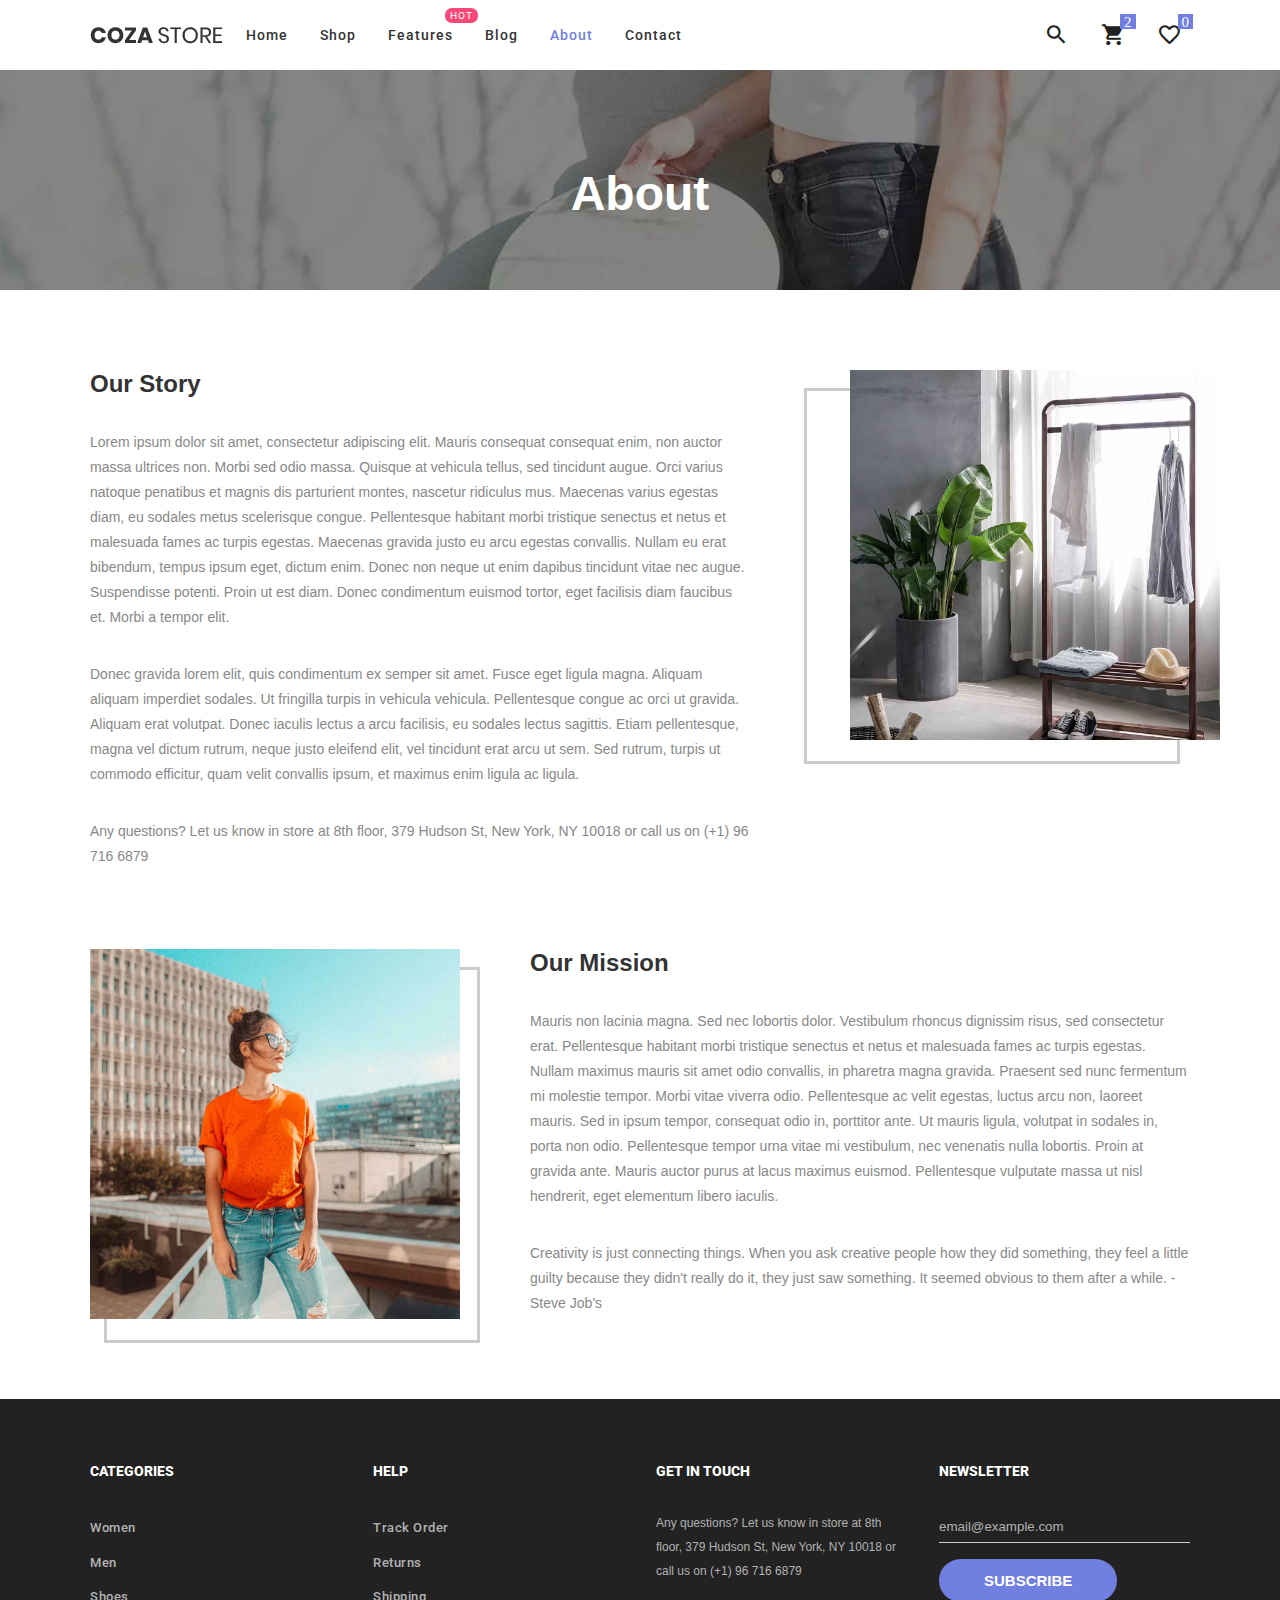
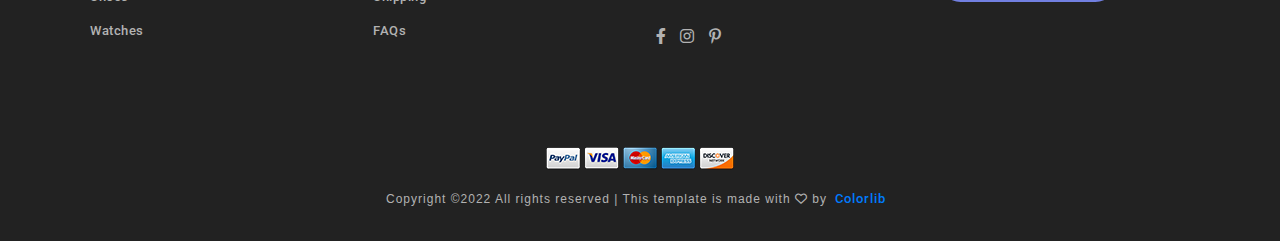
==== commit d2fc8319: "add count to the cart" ====
--- a/assets/pages/about.html
+++ b/assets/pages/about.html
@@ -49,8 +49,8 @@
     </nav>
       <div class="header-icons">
         <i class="zmdi zmdi-search"></i>
-        <i class="zmdi zmdi-shopping-cart"></i>
-        <i class="zmdi zmdi-favorite-outline"></i>
+        <i class="zmdi zmdi-shopping-cart"><p>2</p></i>
+        <i class="zmdi zmdi-favorite-outline"><p>0</p></i>
       </div>
     </header>
     <div class="empty"></div>
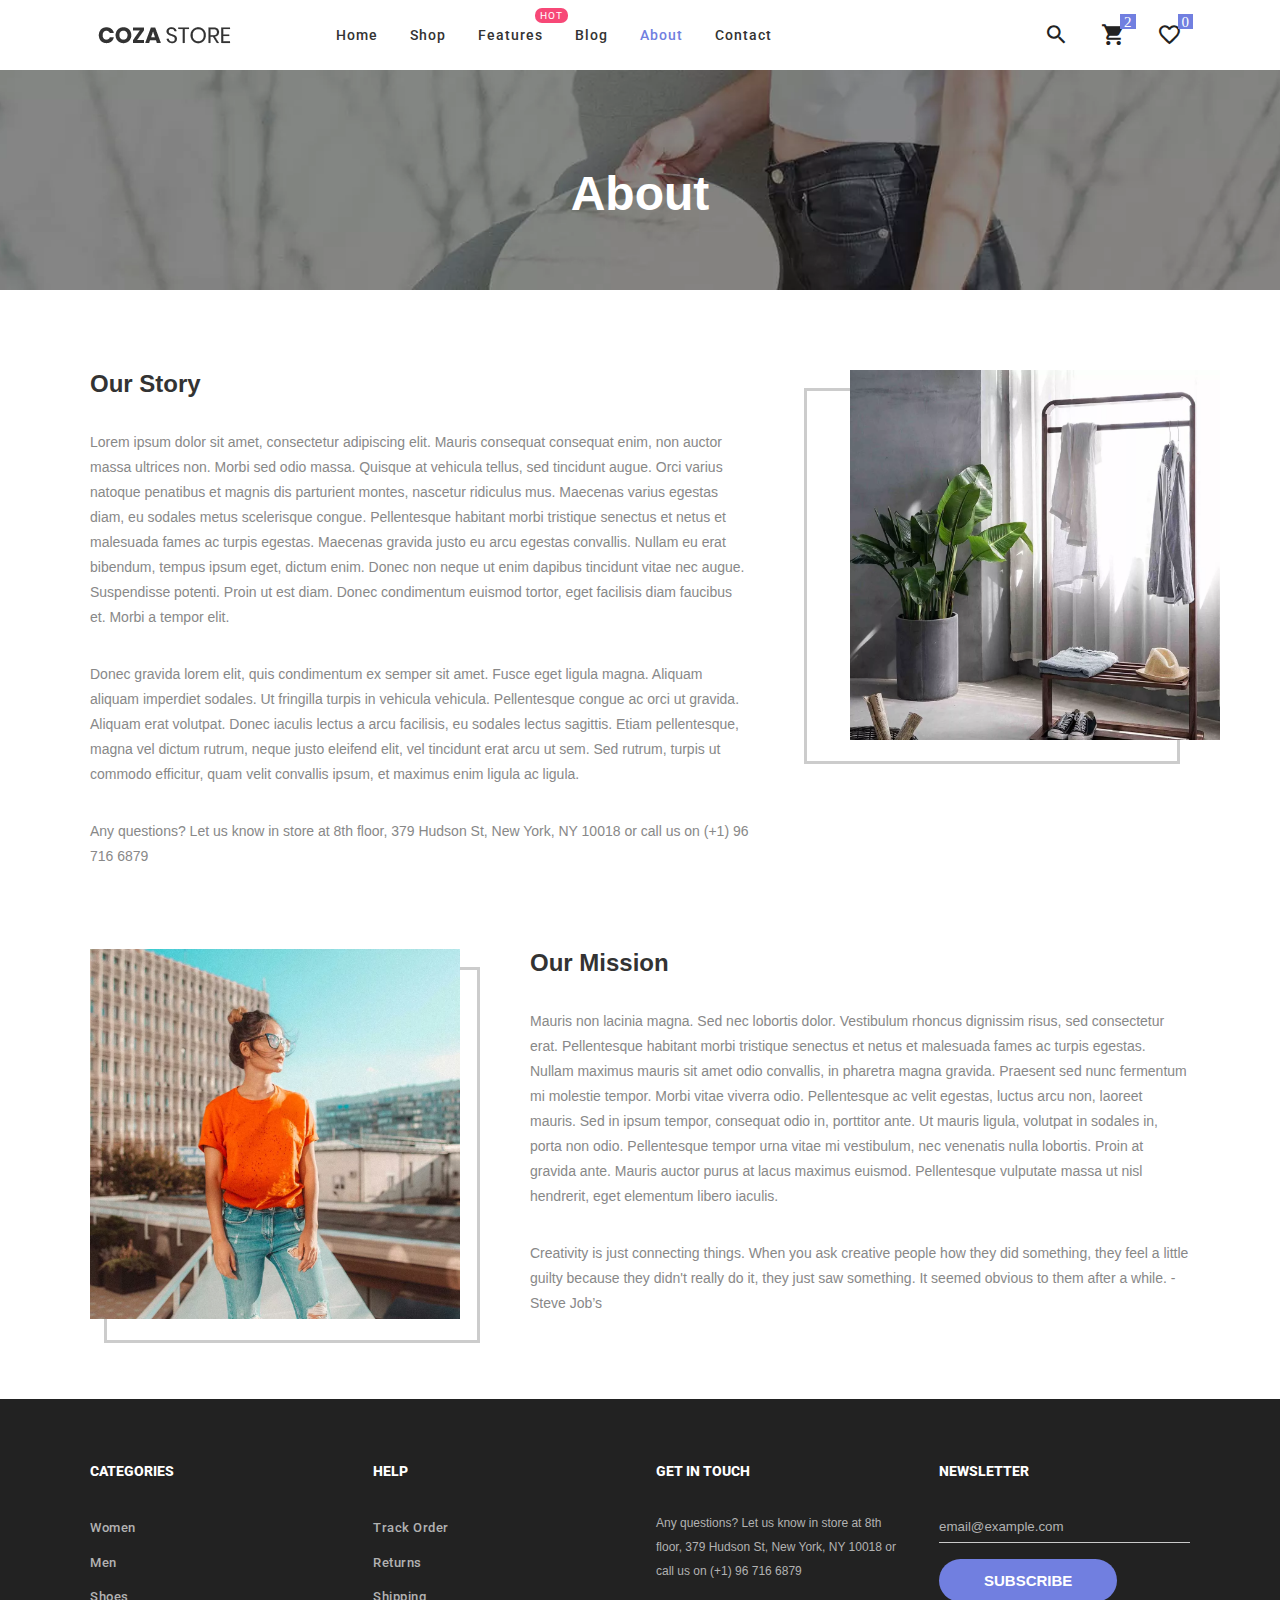
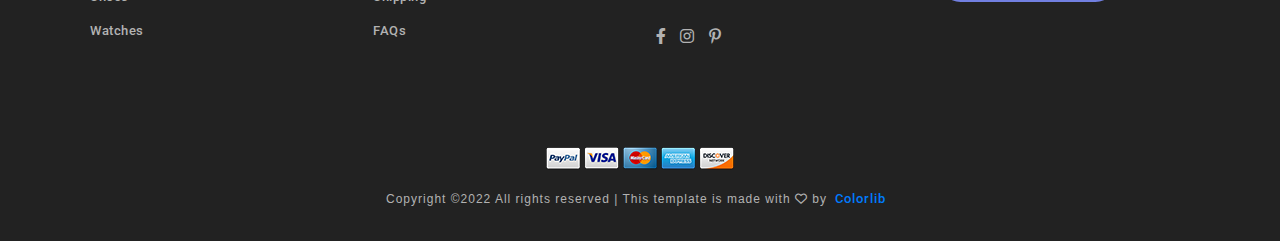
==== commit d7871b25: "added the the responsive header to other pages" ====
--- a/assets/pages/about.html
+++ b/assets/pages/about.html
@@ -22,15 +22,47 @@
   </head>
   <body>
     <header>
-      <div class="logo">
+      <a class="logo" href="../../index.html">
         <img src="../images/logo.png" alt="logo" />
-      </div>
-      <nav>
-      <ul class="main-menu">
+      </a>
+      <nav class="desktop">
+        <ul class="desktop-main-menu">
+          <div class="home">
+            <li>
+              <a href="../../index.html" style="padding-bottom: 3rem">Home</a>
+              <ul class="desktop-sub-menu">
+                <li><a href="#">Homepage 1</a></li>
+                <li><a href="#">Homepage 2</a></li>
+                <li><a href="#">Homepage 3</a></li>
+              </ul>
+            </li>
+          </div>
+          <li><a href="shop.html">Shop</a></li>
+          <li>
+            <span>HOT</span>
+            <a href="features.html">Features</a>
+          </li>
+          <li><a href="blog.html">Blog</a></li>
+          <li><a href="about.html">About</a></li>
+          <li><a href="contact.html">Contact</a></li>
+        </ul>
+      </nav>
+      <div class="header-icons">
+        <i class="zmdi zmdi-search icon"></i>
+        <i class="zmdi zmdi-shopping-cart icon"><p>2</p></i>
+        <i class="zmdi zmdi-favorite-outline icon"><p>0</p></i>
+        <i class="fa-solid fa-bars" onclick="toggleMenu(); changeMenuIcon(this)" ></i>
+      </div>
+    </header>
+    <nav class="mobile">
+      <ul id="mobile-main-menu" class="mobile-main-menu" style="display: none;">
         <div class="home">
           <li>
-            <a href="../../index.html" style="padding-bottom: 3rem">Home</a>
-            <ul class="sub-menu">
+            <div class="mobile-home">
+              <a href="index.html" >Home</a>
+              <i class="fa fa-angle-right" onclick="subMenu()"></i>
+            </div>
+            <ul id="mobile-sub-menu" class="mobile-sub-menu" style="display: none">
               <li><a href="#">Homepage 1</a></li>
               <li><a href="#">Homepage 2</a></li>
               <li><a href="#">Homepage 3</a></li>
@@ -39,20 +71,14 @@
         </div>
         <li><a href="shop.html">Shop</a></li>
         <li>
+          <a href="features.html">Features</a>
           <span>HOT</span>
-          <a href="features.html">Features</a>
         </li>
         <li><a href="blog.html">Blog</a></li>
         <li><a href="about.html">About</a></li>
         <li><a href="contact.html">Contact</a></li>
       </ul>
     </nav>
-      <div class="header-icons">
-        <i class="zmdi zmdi-search"></i>
-        <i class="zmdi zmdi-shopping-cart"><p>2</p></i>
-        <i class="zmdi zmdi-favorite-outline"><p>0</p></i>
-      </div>
-    </header>
     <div class="empty"></div>
     <button onclick="topFunction()" id="myBtn" title="Go to top">
       <i class="fa-solid fa-angle-up"></i>
--- a/index.css
+++ b/index.css
@@ -62,3 +62,20 @@
 }
 /* End Global Rules*/
 
+/*****  Header Mobile Responsive  *****/
+@media only screen and  (max-width: 992px){
+  .banner , .products{
+    padding-left: 10px;
+    padding-right: 10px;
+  }
+}
+@media only screen and  (min-width: 992px){
+
+
+}
+@media only screen and  (max-width: 768px){
+
+}
+@media only screen and  (min-width: 768px){
+
+}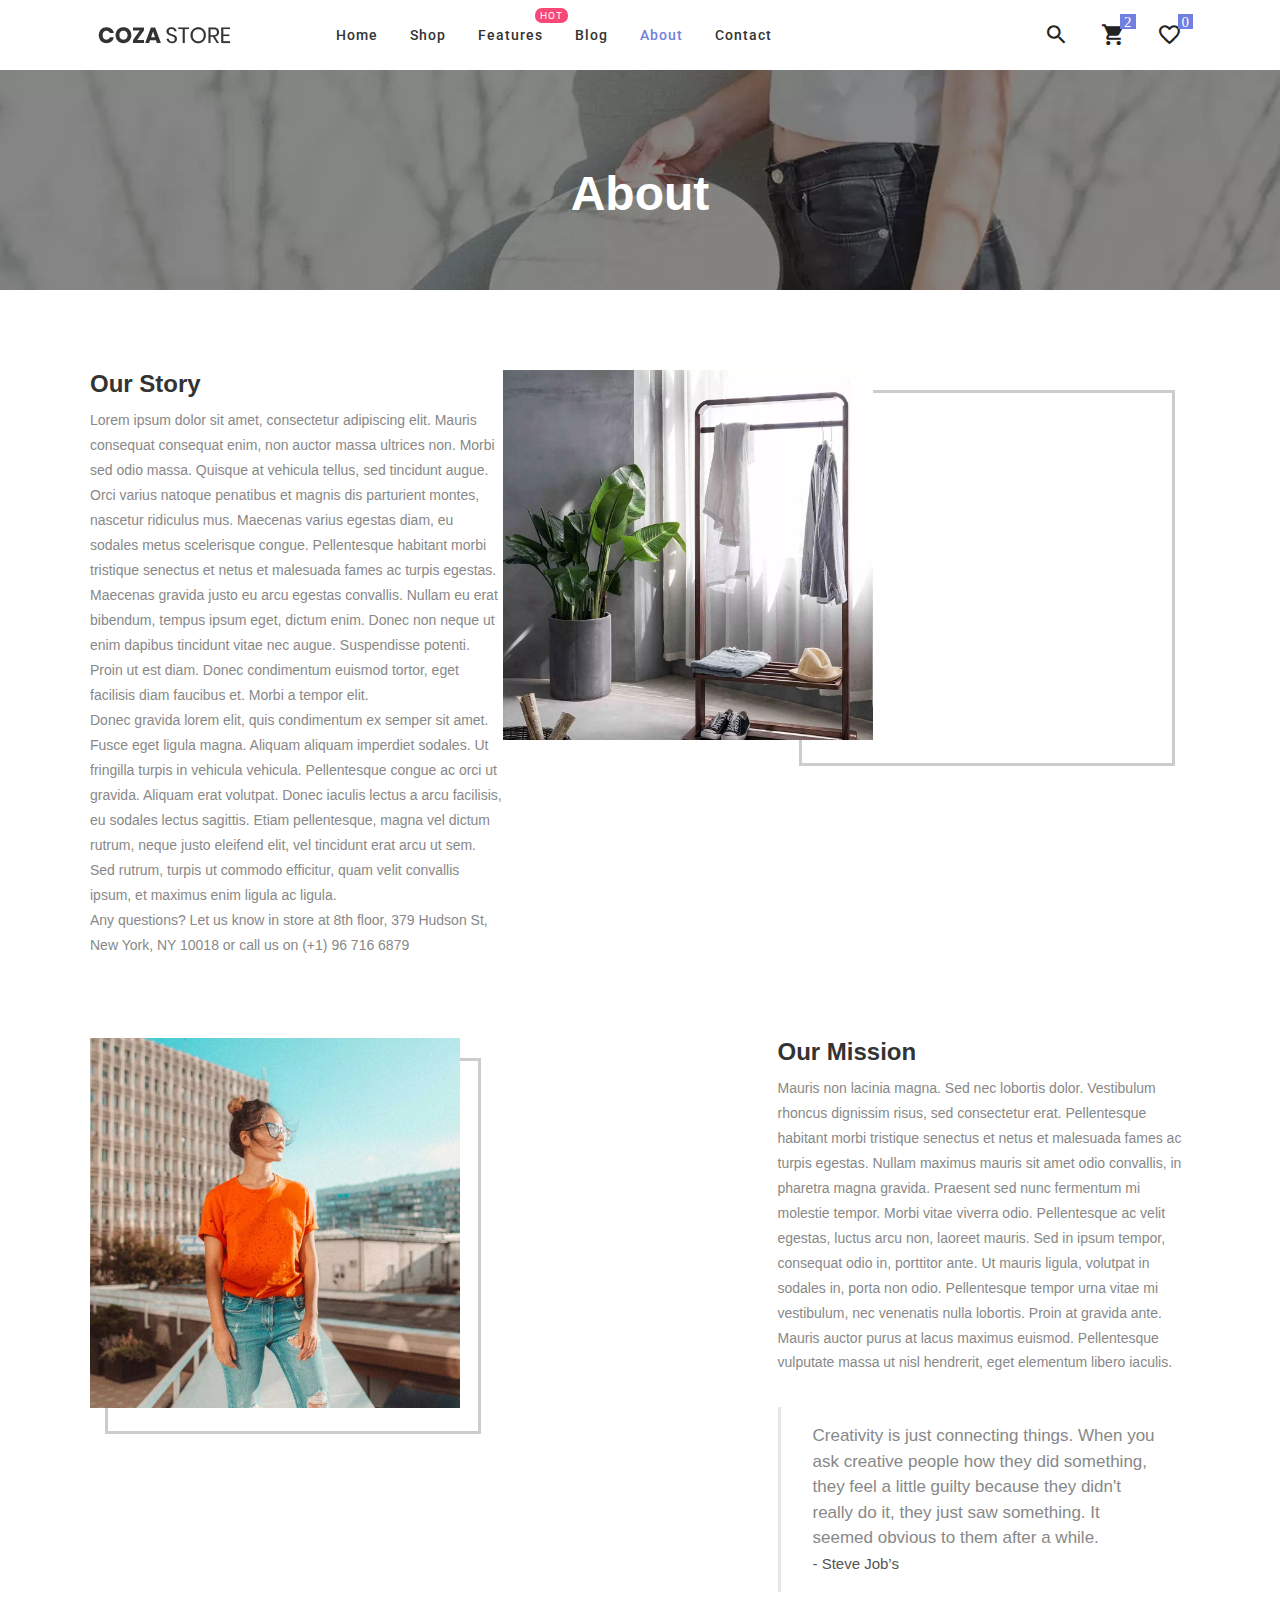
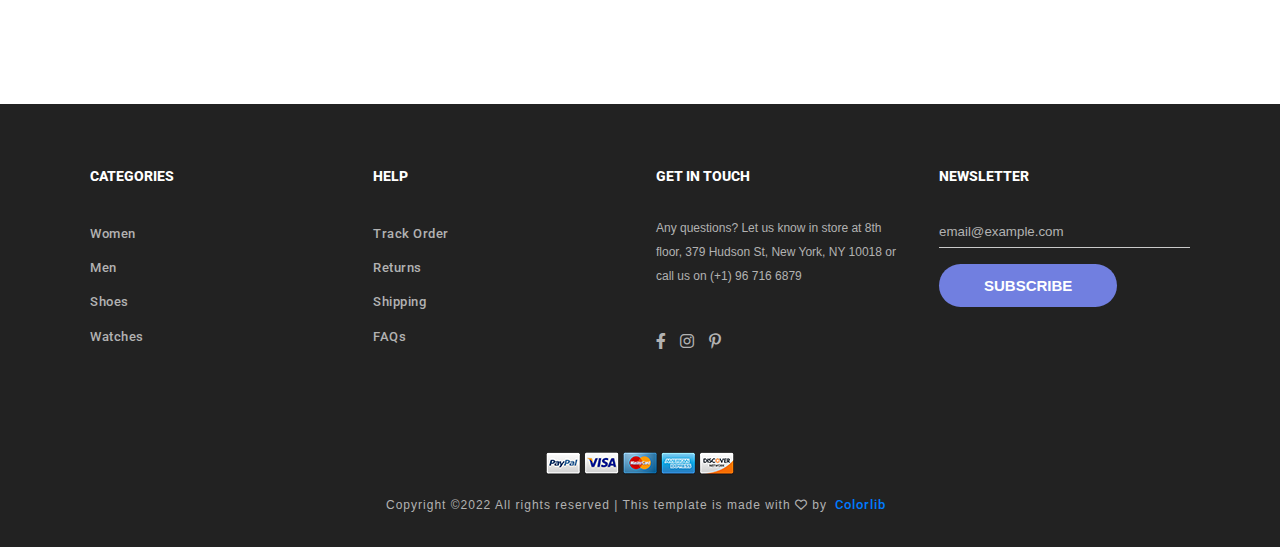
==== commit dedc0be8: "added the responsive to shoe and about pages" ====
--- a/assets/pages/about.html
+++ b/assets/pages/about.html
@@ -59,7 +59,7 @@
         <div class="home">
           <li>
             <div class="mobile-home">
-              <a href="index.html" >Home</a>
+              <a href="../../index.html" >Home</a>
               <i class="fa fa-angle-right" onclick="subMenu()"></i>
             </div>
             <ul id="mobile-sub-menu" class="mobile-sub-menu" style="display: none">
@@ -118,21 +118,14 @@
         </p>
       </div>
       <div class="right">
-        <div class="frame-border">
+        <div class="frame-border-top">
           <div class="frame">
             <img src="../images/about-01.jpg.webp" alt="" />
           </div>
         </div>
       </div>
     </div>
-    <div class="about">
-      <div class="right">
-        <div class="frame-border-2">
-          <div class="frame-2">
-            <img src="../images/about-02.jpg.webp" alt="" />
-          </div>
-        </div>
-      </div>
+    <div class="about about-bottom">
       <div class="text">
         <h2>Our Mission</h2>
         <p>
@@ -149,12 +142,19 @@
           Pellentesque vulputate massa ut nisl hendrerit, eget elementum libero
           iaculis.
         </p>
-        <p>
+        <p class="steve-jobs-text">
           Creativity is just connecting things. When you ask creative people how
           they did something, they feel a little guilty because they didn't
           really do it, they just saw something. It seemed obvious to them after
-          a while. - Steve Job’s
-        </p>
+          a while. <br><span>- Steve Job’s</span>
+        </p>
+      </div>
+      <div class="right right-bottom">
+        <div class="frame-border-bottom">
+          <div class="frame">
+            <img src="../images/about-02.jpg.webp" alt="" />
+          </div>
+        </div>
       </div>
     </div>
     <footer>
--- a/assets/css/about.css
+++ b/assets/css/about.css
@@ -53,10 +53,10 @@
 .about .text h2 {
   font-weight: 900;
   color: #333;
+  padding-bottom: 10px;
 }
-.about .text p {
+.about p {
   color: #888;
-  padding-top: 2rem;
   font-weight: 100;
   font-family: Arial, sans-serif;
   font-size: 14px;
@@ -64,26 +64,34 @@
 }
 .right {
   position: relative;
-  width: 40%;
+  width: 100%;
 }
 .frame {
   width: 370px;
   height: 370px;
   position: relative;
   overflow: hidden;
-  margin-left: 100px;
 }
-.frame-border::before {
+.frame-border-top::before {
   content: "";
   position: absolute;
   width: 370px;
   height: 370px;
   border: 3px solid #ccc;
-  top: 18px;
-  right: 10px;
+  top: 20px;
+  right: 15px;
+}
+.frame-border-bottom::before {
+  content: "";
+  position: absolute;
+  width: 370px;
+  height: 370px;
+  border: 3px solid #ccc;
+  top: 20px;
+  left: 15px;
 }
 .right img {
-  width: 370px;
+  max-width: 100%;
   position: relative;
   transition: 0.8s ease-in-out;
 }
@@ -91,23 +99,58 @@
   transform: scale(1.1);
   transition: 0.7s ease-in-out;
 }
-.frame-2 {
-  width: 370px;
-  height: 370px;
-  position: relative;
-  overflow: hidden;
+.about-bottom {
+  display: flex;
+  flex-direction: row-reverse;
 }
-.frame-border-2::before {
-  content: "";
-  position: absolute;
-  width: 370px;
-  height: 370px;
-  border: 3px solid #ccc;
-  top: 18px;
-  left: 14px;
-}
-.frame:hover img,
-.frame-2:hover img {
+.frame:hover img {
   transform: scale(1.1);
   transition: 0.7s ease-in-out;
 }
+.about .steve-jobs-text {
+  padding: 1rem 2rem;
+  border-left: 3px solid var(--border-color);
+  margin: 2rem 0;
+  line-height: 1.5;
+  font-size: 17px;
+}
+.about span {
+  color: #555;
+  font-size: 15px;  
+}
+ /**** About Mobile responsive ******/
+ @media only screen and (max-width: 992px) {
+  header{
+    padding-left: 10px;
+    padding-right: 10px;
+  }
+  .about{
+    padding-left: 10px;
+    padding-right: 10px;
+    gap: 50px;
+  }
+  .mobile {
+    padding-top: 70px;
+  }
+  .empty {
+    height: 0px;
+  } 
+} 
+ @media only screen and (max-width: 768px) {
+  .about{
+    display: block;
+  }
+  .about .text {
+    width: 100%;
+  }
+  .right{
+    width: 100%;
+  }
+  .frame-border-top::before,
+  .frame-border-bottom::before {
+    width: 100%;
+  }
+  .frame{
+    width: 100%;
+  } 
+} 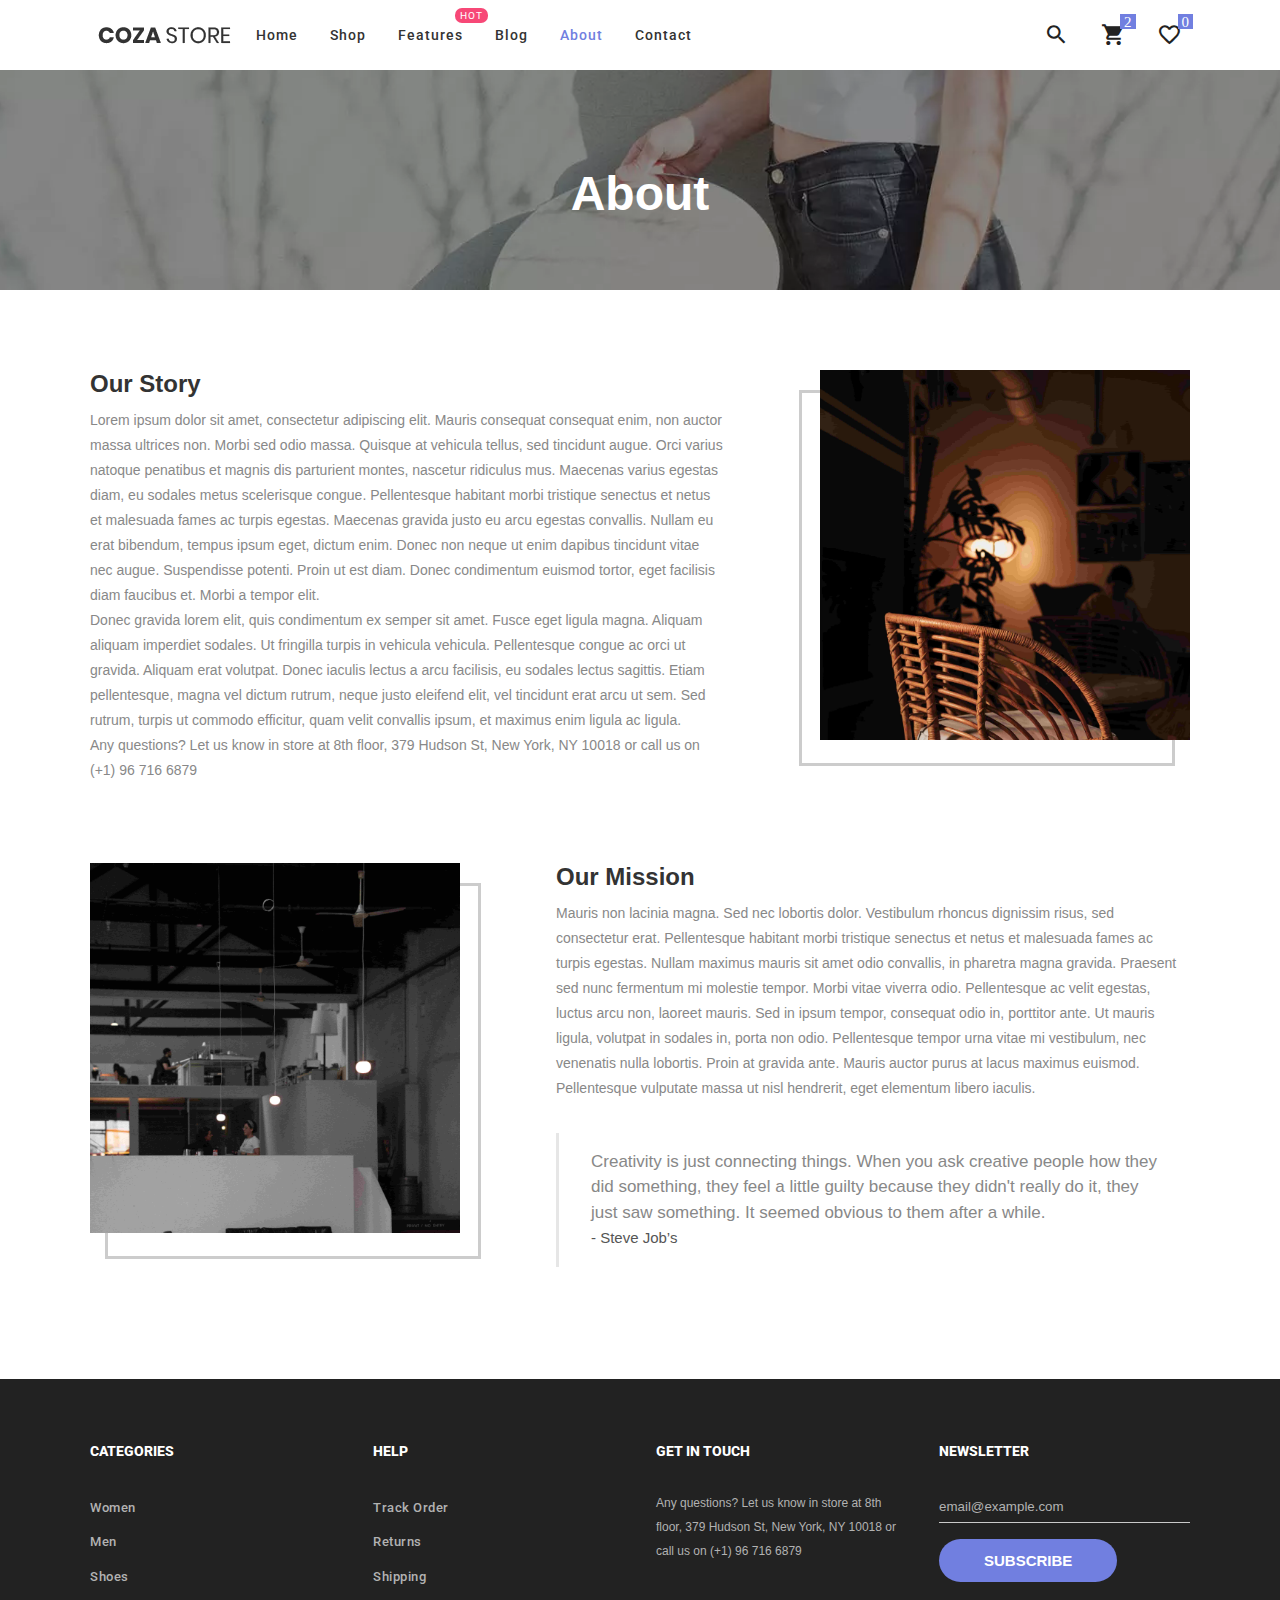
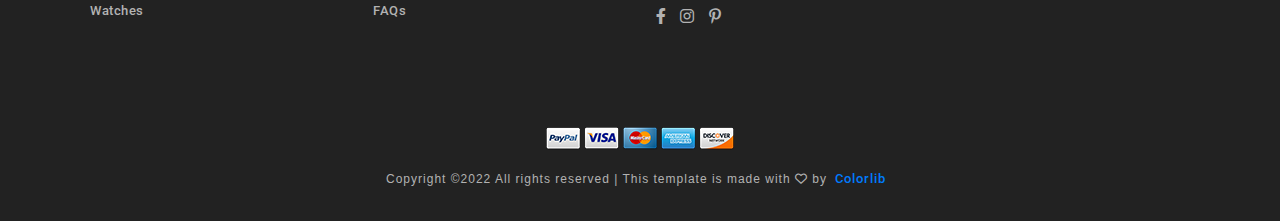
==== commit 3bd08148: "changed the website images" ====
--- a/assets/pages/about.html
+++ b/assets/pages/about.html
@@ -120,7 +120,7 @@
       <div class="right">
         <div class="frame-border-top">
           <div class="frame">
-            <img src="../images/about-01.jpg.webp" alt="" />
+            <img src="../images/about-1.jpg" alt="" />
           </div>
         </div>
       </div>
@@ -152,7 +152,7 @@
       <div class="right right-bottom">
         <div class="frame-border-bottom">
           <div class="frame">
-            <img src="../images/about-02.jpg.webp" alt="" />
+            <img src="../images/about-2.jpg" alt="" />
           </div>
         </div>
       </div>
--- a/assets/css/about.css
+++ b/assets/css/about.css
@@ -44,11 +44,12 @@
   padding-right: var(--section-padding);
   display: flex;
   justify-content: space-between;
+  gap: 6em;
   margin-top: 5rem;
   margin-bottom: 5rem;
 }
 .about .text {
-  width: 60%;
+  width: 100%;
 }
 .about .text h2 {
   font-weight: 900;
@@ -64,7 +65,7 @@
 }
 .right {
   position: relative;
-  width: 100%;
+  width: 50%;
 }
 .frame {
   width: 370px;
@@ -123,14 +124,12 @@
   header{
     padding-left: 10px;
     padding-right: 10px;
+    position: relative;
   }
   .about{
     padding-left: 10px;
     padding-right: 10px;
     gap: 50px;
-  }
-  .mobile {
-    padding-top: 70px;
   }
   .empty {
     height: 0px;
